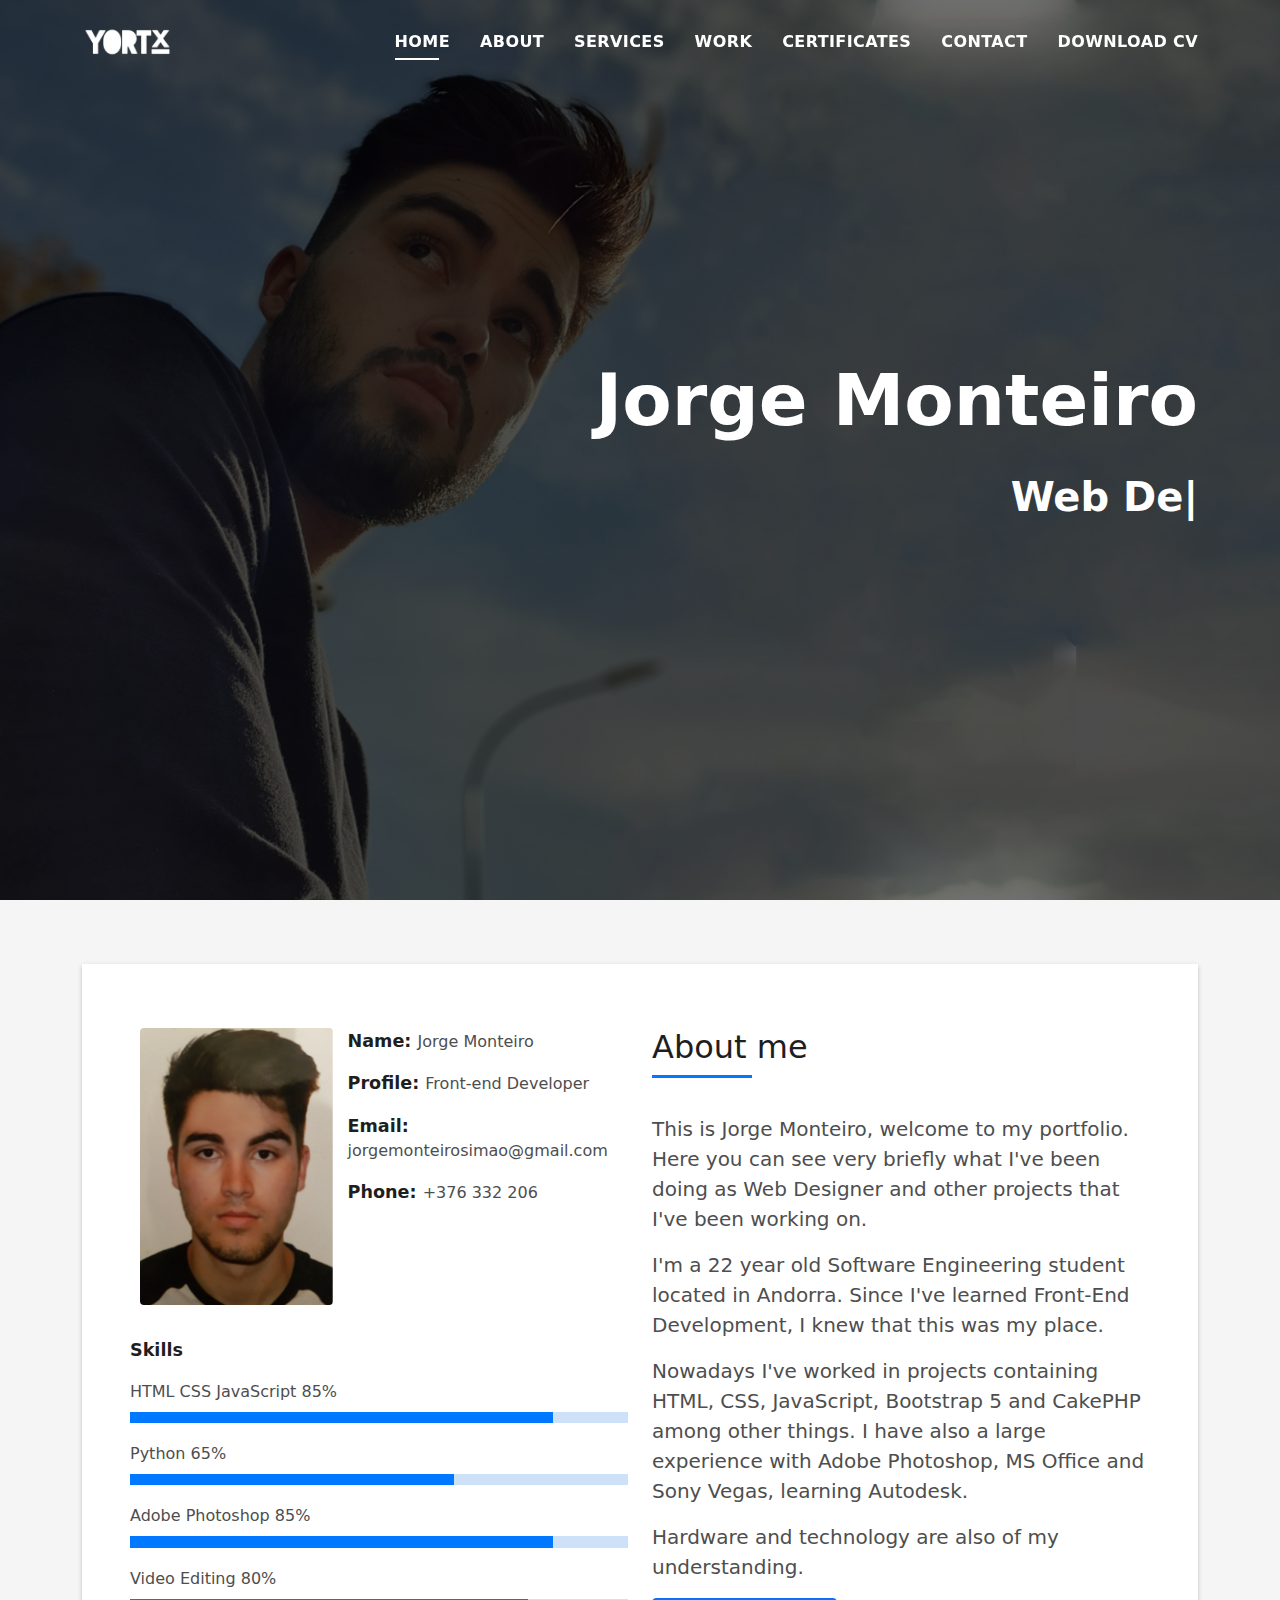
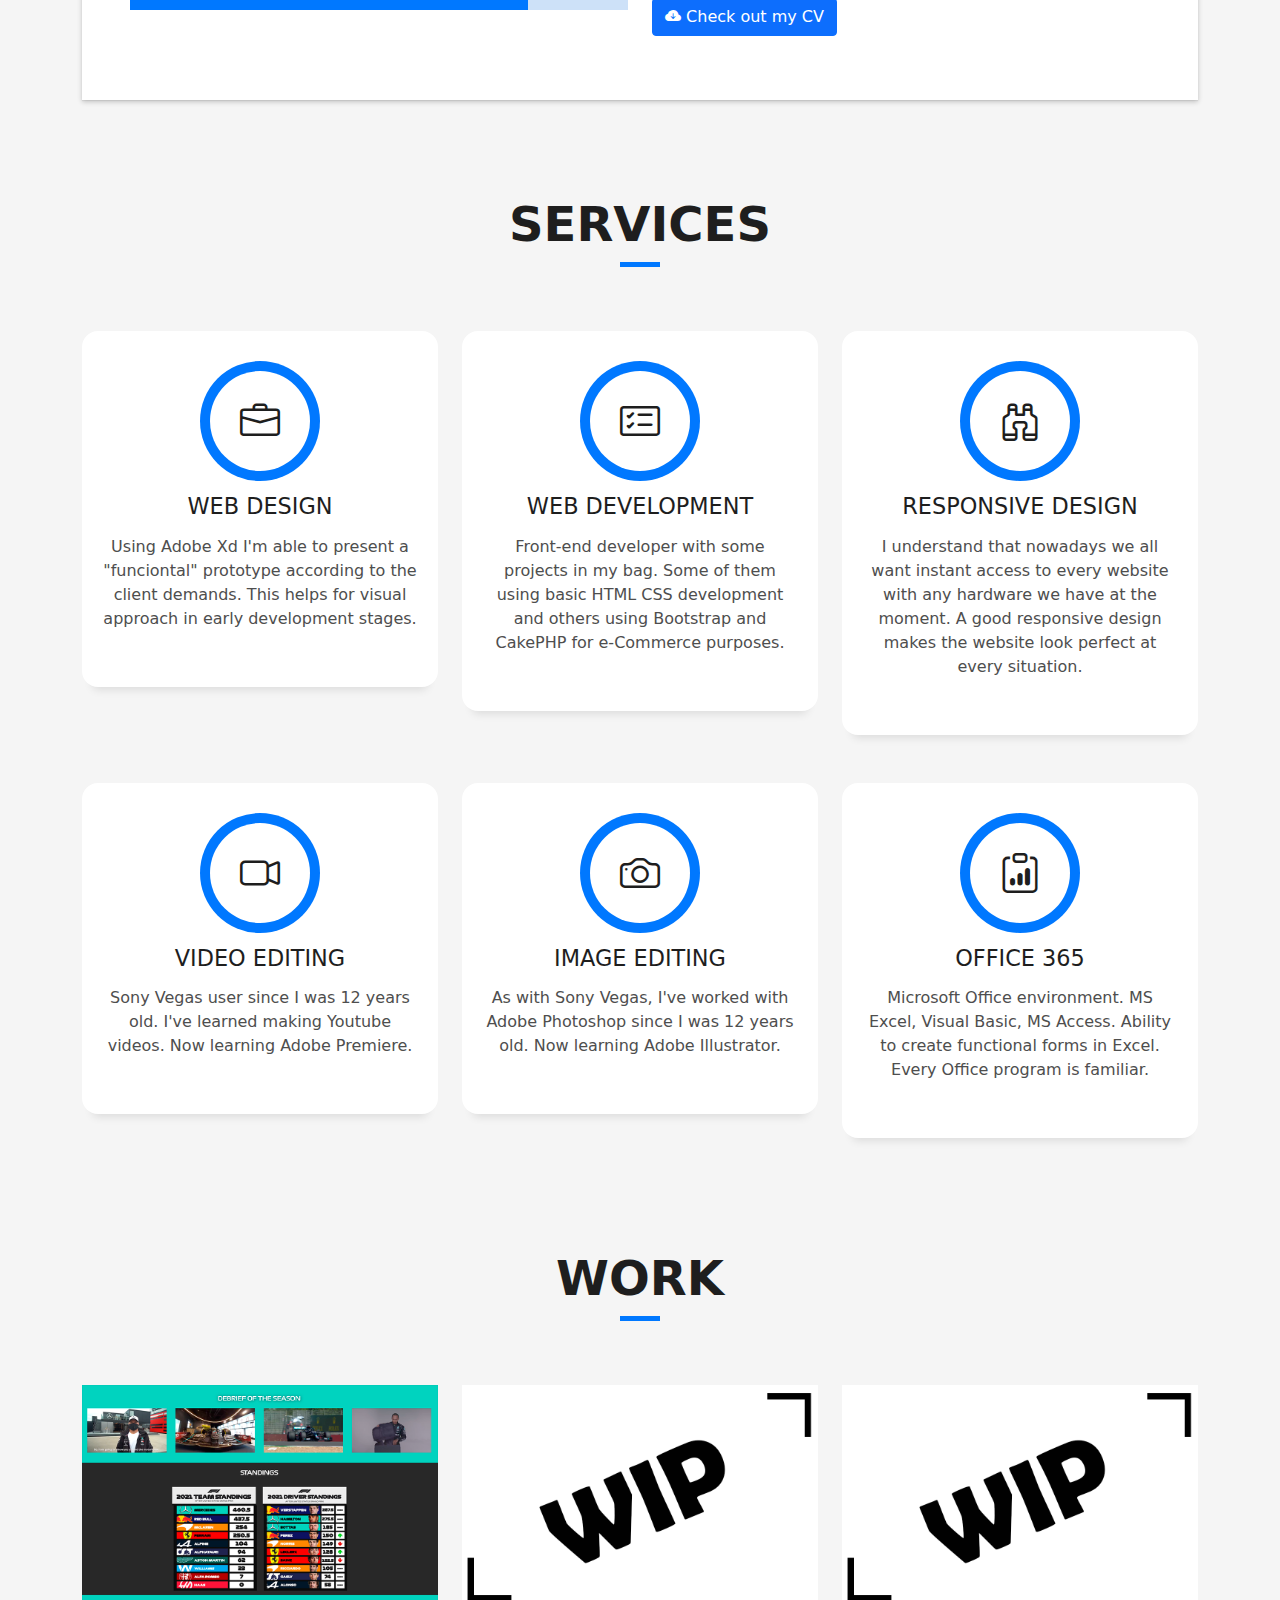
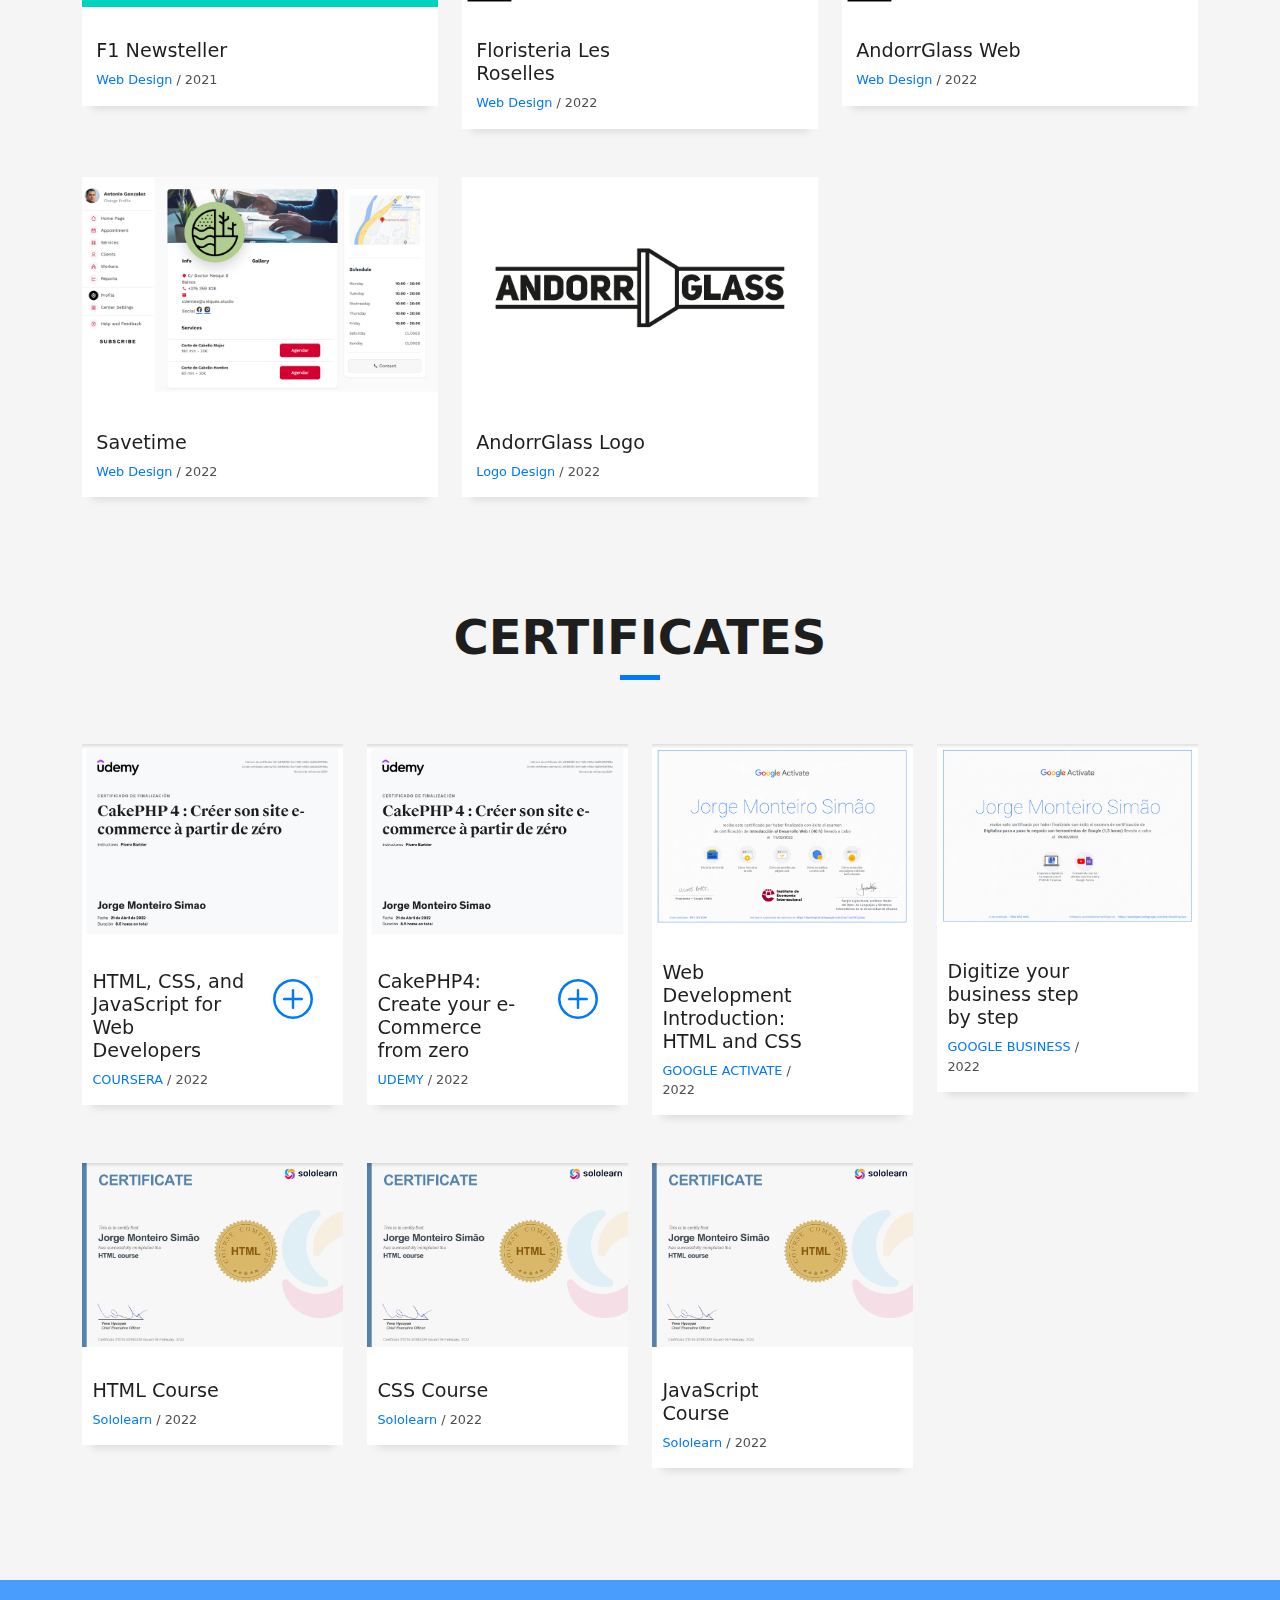
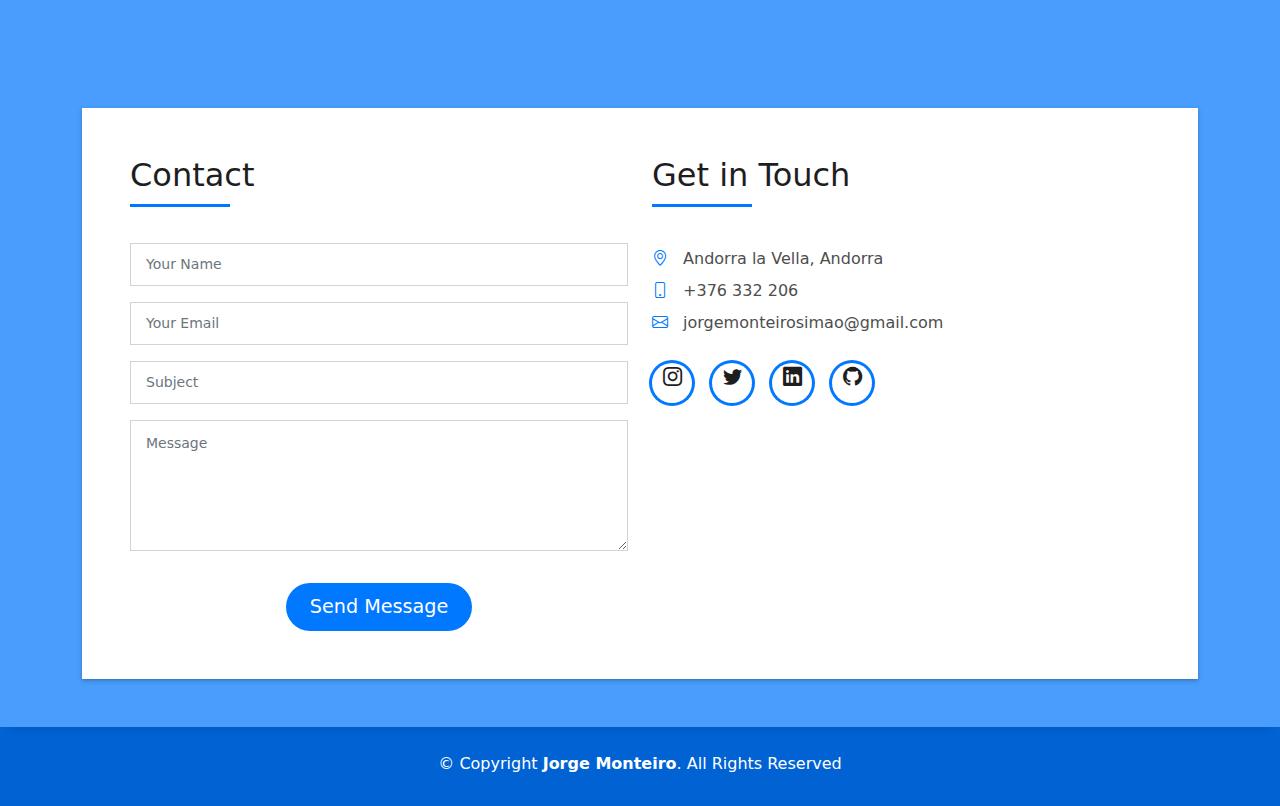
==== Portfolio/index.html @ dbe94ffd "Add files via upload" ====
<!DOCTYPE html>
<html lang="en">

<head>
  <meta charset="utf-8">
  <meta content="width=device-width, initial-scale=1.0" name="viewport">

  <title>Jorge Monteiro</title>
  <meta content="" name="description">
  <meta content="" name="keywords">

  <!-- Favicons -->
  <link href="assets/img/favicon.png" rel="icon">
  <link href="assets/img/apple-touch-icon.png" rel="apple-touch-icon">

  <!-- Vendor CSS Files -->
  <link href="assets/vendor/bootstrap/css/bootstrap.min.css" rel="stylesheet">
  <link href="assets/vendor/bootstrap-icons/bootstrap-icons.css" rel="stylesheet">
  <link href="assets/vendor/glightbox/css/glightbox.min.css" rel="stylesheet">
  <link href="assets/vendor/swiper/swiper-bundle.min.css" rel="stylesheet">

  <!-- Template Main CSS File -->
  <link href="assets/css/style.css" rel="stylesheet">

  <!-- =======================================================
  * Template Name: DevFolio - v4.7.1
  * Template URL: https://bootstrapmade.com/devfolio-bootstrap-portfolio-html-template/
  * Author: BootstrapMade.com
  * License: https://bootstrapmade.com/license/
  ======================================================== -->
</head>

<body>

  <!-- ======= Header ======= -->
  <header id="header" class="fixed-top">
    <div class="container d-flex align-items-center justify-content-between">

      <h1 class="logo"><a href="index.html"><img src="assets/img/logo-white.png" alt=""></a></h1>
      <!-- Uncomment below if you prefer to use an image logo -->
      <!-- <a href="index.html" class="logo"><img src="assets/img/logo.png" alt="" class="img-fluid"></a>-->

      <nav id="navbar" class="navbar">
        <ul>
          <li><a class="nav-link scrollto active" href="#hero">Home</a></li>
          <li><a class="nav-link scrollto" href="#about">About</a></li>
          <li><a class="nav-link scrollto" href="#services">Services</a></li>
          <li><a class="nav-link scrollto " href="#work">Work</a></li>
          <li><a class="nav-link scrollto " href="#certificates">Certificates</a></li>
          <li><a class="nav-link scrollto" href="#contact">Contact</a></li>
          <li><a class="nav-link" href="cvjms.pdf" download="CV Jorge Monteiro">Download CV</a></li>
        </ul>
        <i class="bi bi-list mobile-nav-toggle"></i>
      </nav><!-- .navbar -->

    </div>
  </header><!-- End Header -->

  <!-- ======= Hero Section ======= -->
  <div id="hero" class="hero route bg-image" style="background-image: url(assets/img/hero-bg.png)">
    <div class="overlay-itro"></div>
    <div class="hero-content display-table">
      <div class="table-cell">
        <div class="container">
          <!--<p class="display-6 color-d">Hello, world!</p>-->
          <h1 class="hero-title mb-4 text-end">Jorge Monteiro</h1>
          <p class="hero-subtitle text-end"><span class="typed" data-typed-items="Web Developer, UI/UX Designer"></span></p>
          <!-- <p class="pt-3"><a class="btn btn-primary btn js-scroll px-4" href="#about" role="button">Learn More</a></p> -->
        </div>
      </div>
    </div>
  </div><!-- End Hero Section -->

  <main id="main">

    <!-- ======= About Section ======= -->
    <section id="about" class="about-mf sect-pt4 route">
      <div class="container">
        <div class="row">
          <div class="col-sm-12">
            <div class="box-shadow-full">
              <div class="row">
                <div class="col-md-6">
                  <div class="row">
                    <div class="col-sm-6 col-md-5">
                      <div class="about-img">
                        <img src="assets/img/Foto.png" class="img-fluid rounded b-shadow-a" alt="">
                      </div>
                    </div>
                    <div class="col-sm-6 col-md-7">
                      <div class="about-info">
                        <p><span class="title-s">Name: </span> <span>Jorge Monteiro</span></p>
                        <p><span class="title-s">Profile: </span> <span>Front-end Developer</span></p>
                        <p><span class="title-s">Email: </span> <span>jorgemonteirosimao@gmail.com</span></p>
                        <p><span class="title-s">Phone: </span> <span>+376 332 206</span></p>
                      </div>
                    </div>
                  </div>
                  <div class="skill-mf">
                    <p class="title-s">Skills</p>
                    <span>HTML CSS JavaScript</span> <span class="pull-right">85%</span>
                    <div class="progress">
                      <div class="progress-bar" role="progressbar" style="width: 85%;" aria-valuenow="85" aria-valuemin="0" aria-valuemax="100"></div>
                    </div>
                    <span>Python</span> <span class="pull-right">65%</span>
                    <div class="progress">
                      <div class="progress-bar" role="progressbar" style="width: 65%" aria-valuenow="65" aria-valuemin="0" aria-valuemax="100"></div>
                    </div>
                    <span>Adobe Photoshop</span> <span class="pull-right">85%</span>
                    <div class="progress">
                      <div class="progress-bar" role="progressbar" style="width: 85%" aria-valuenow="85" aria-valuemin="0" aria-valuemax="100"></div>
                    </div>
                    <span>Video Editing</span> <span class="pull-right">80%</span>
                    <div class="progress">
                      <div class="progress-bar" role="progressbar" style="width: 80%" aria-valuenow="80" aria-valuemin="0" aria-valuemax="100"></div>
                    </div>
                  </div>
                </div>
                <div class="col-md-6">
                  <div class="about-me pt-4 pt-md-0">
                    <div class="title-box-2">
                      <h5 class="title-left">
                        About me
                      </h5>
                    </div>
                    <p class="lead">
                      This is Jorge Monteiro, welcome to my portfolio. Here you can see very briefly what I've been doing as Web Designer and other 
                      projects that I've been working on.
                    </p>
                    <p class="lead">
                      I'm a 22 year old Software Engineering student located in Andorra. Since I've learned Front-End Development, I knew that this was my place.
                    </p>
                    <p class="lead">
                      Nowadays I've worked in projects containing HTML, CSS, JavaScript, Bootstrap 5 and CakePHP among other things.
                      I have also a large experience with Adobe Photoshop, MS Office and Sony Vegas, learning Autodesk.
                    </p>
                    <p class="lead">
                      Hardware and technology are also of my understanding.
                    </p>
                    <a class="btn btn-primary" href="cvjms.pdf" download="CV Jorge Monteiro" role="button"><i class="bi bi-cloud-arrow-down-fill"></i> Check out my CV</a>
                  </div>
                </div>
              </div>
            </div>
          </div>
        </div>
      </div>
    </section><!-- End About Section -->

    <!-- ======= Services Section ======= -->
    <section id="services" class="services-mf pt-5 route">
      <div class="container">
        <div class="row">
          <div class="col-sm-12">
            <div class="title-box text-center">
              <h3 class="title-a">
                Services
              </h3>
              <div class="line-mf"></div>
            </div>
          </div>
        </div>
        <div class="row">
          <div class="col-md-4">
            <div class="service-box">
              <div class="service-ico">
                <span class="ico-circle"><i class="bi bi-briefcase"></i></span>
              </div>
              <div class="service-content">
                <h2 class="s-title">Web Design</h2>
                <p class="s-description text-center">
                  Using Adobe Xd I'm able to present a "funciontal" prototype according to the client demands. This helps for visual approach in early
                  development stages.
                </p>
              </div>
            </div>
          </div>
          <div class="col-md-4">
            <div class="service-box">
              <div class="service-ico">
                <span class="ico-circle"><i class="bi bi-card-checklist"></i></span>
              </div>
              <div class="service-content">
                <h2 class="s-title">Web Development</h2>
                <p class="s-description text-center">
                  Front-end developer with some projects in my bag. Some of them using basic HTML CSS development and others using Bootstrap and CakePHP
                  for e-Commerce purposes.
                </p>
              </div>
            </div>
          </div>
          <div class="col-md-4">
            <div class="service-box">
              <div class="service-ico">
                <span class="ico-circle"><i class="bi bi-binoculars"></i></span>
              </div>
              <div class="service-content">
                <h2 class="s-title">Responsive Design</h2>
                <p class="s-description text-center">
                  I understand that nowadays we all want instant access to every website with any hardware we have at the moment.
                  A good responsive design makes the website look perfect at every situation.
                </p>
              </div>
            </div>
          </div>
          <div class="col-md-4">
            <div class="service-box">
              <div class="service-ico">
                <span class="ico-circle"><i class="bi bi-camera-video"></i></span>
              </div>
              <div class="service-content">
                <h2 class="s-title">Video Editing</h2>
                <p class="s-description text-center">
                  Sony Vegas user since I was 12 years old. I've learned making Youtube videos. Now learning Adobe Premiere.
                </p>
              </div>
            </div>
          </div>
          <div class="col-md-4">
            <div class="service-box">
              <div class="service-ico">
                <span class="ico-circle"><i class="bi bi-camera"></i></span>
              </div>
              <div class="service-content">
                <h2 class="s-title">Image Editing</h2>
                <p class="s-description text-center">
                  As with Sony Vegas, I've worked with Adobe Photoshop since I was 12 years old. Now learning Adobe Illustrator.
                </p>
              </div>
            </div>
          </div>
          <div class="col-md-4">
            <div class="service-box">
              <div class="service-ico">
                <span class="ico-circle"><i class="bi bi-clipboard-data"></i></span>
              </div>
              <div class="service-content">
                <h2 class="s-title">Office 365</h2>
                <p class="s-description text-center">
                  Microsoft Office environment. MS Excel, Visual Basic, MS Access. Ability to create functional forms in Excel. Every Office program is familiar.
                </p>
              </div>
            </div>
          </div>
        </div>
      </div>
    </section><!-- End Services Section -->

    <!-- ======= Portfolio Section ======= -->
    <section id="work" class="portfolio-mf sect-pt4 route">
      <div class="container">
        <div class="row">
          <div class="col-sm-12">
            <div class="title-box text-center">
              <h3 class="title-a">
                Work
              </h3>
              <div class="line-mf"></div>
            </div>
          </div>
        </div>
        <div class="row">
          <div class="col-md-4">
            <div class="work-box">
              <div class="work-img">
                <img src="assets/img/f1.png" alt="" class="img-fluid">
              </div>
              <div class="work-content">
                <div class="row">
                  <div class="col-sm-8">
                    <h2 class="w-title">F1 Newsteller</h2>
                    <div class="w-more">
                      <span class="w-ctegory">Web Design</span> / <span class="w-date">2021</span>
                    </div>
                  </div>
                </div>
              </div>
            </div>
          </div>
          <div class="col-md-4">
            <div class="work-box">
              <div class="work-img">
                <img src="assets/img/wip.png" alt="" class="img-fluid">
              </div>
              <div class="work-content">
                <div class="row">
                  <div class="col-sm-8">
                    <h2 class="w-title">Floristeria Les Roselles</h2>
                    <div class="w-more">
                      <span class="w-ctegory">Web Design</span> / <span class="w-date">2022</span>
                    </div>
                  </div>
                </div>
              </div>
            </div>
          </div>
          <div class="col-md-4">
            <div class="work-box">
              <div class="work-img">
                <img src="assets/img/wip.png" alt="" class="img-fluid">
              </div>
              <div class="work-content">
                <div class="row">
                  <div class="col-sm-8">
                    <h2 class="w-title">AndorrGlass Web</h2>
                    <div class="w-more">
                      <span class="w-ctegory">Web Design</span> / <span class="w-date">2022</span>
                    </div>
                  </div>
                </div>
              </div>
            </div>
          </div>
          <div class="col-md-4">
            <div class="work-box">
              <div class="work-img">
                <img src="assets/img/savetime.png" alt="" class="img-fluid">
              </div>
              <div class="work-content">
                <div class="row">
                  <div class="col-sm-8">
                    <h2 class="w-title">Savetime</h2>
                    <div class="w-more">
                      <span class="w-ctegory">Web Design</span> / <span class="w-date">2022</span>
                    </div>
                  </div>
                </div>
              </div>
            </div>
          </div>
          <div class="col-md-4">
            <div class="work-box">
              <div class="work-img">
                <img src="assets/img/andorrglass.png" alt="" class="img-fluid">
              </div>
              <div class="work-content">
                <div class="row">
                  <div class="col-sm-8">
                    <h2 class="w-title">AndorrGlass Logo</h2>
                    <div class="w-more">
                      <span class="w-ctegory">Logo Design</span> / <span class="w-date">2022</span>
                    </div>
                  </div>
                </div>
              </div>
            </div>
          </div>

        </div>
      </div>
    </section><!-- End Portfolio Section -->

        <!-- ======= Certificates Section ======= -->
        <section id="certificates" class="portfolio-mf sect-pt4 route">
          <div class="container">
            <div class="row">
              <div class="col-sm-12">
                <div class="title-box text-center">
                  <h3 class="title-a">
                    Certificates
                  </h3>
                  <div class="line-mf"></div>
                </div>
              </div>
            </div>
            <div class="row">
              <div class="col-md-3">
                <div class="work-box">
                  <a href="assets/img/cakephp.png" data-gallery="portfolioGallery" class="portfolio-lightbox">
                    <div class="work-img">
                      <img src="assets/img/cakephp.png" alt="" class="img-fluid">
                    </div>
                  </a>
                  <div class="work-content">
                    <div class="row">
                      <div class="col-sm-8">
                        <h2 class="w-title">HTML, CSS, and JavaScript for Web Developers</h2>
                        <div class="w-more">
                          <span class="w-ctegory">COURSERA</span> / <span class="w-date">2022</span>
                        </div>
                      </div>
                      <div class="col-sm-3">
                        <div class="w-like">
                          <a href="#"> <span class="bi bi-plus-circle"></span></a>
                        </div>
                      </div>
                    </div>
                  </div>
                </div>
              </div>
              <div class="col-md-3">
                <div class="work-box">
                  <a href="assets/img/cakephp.png" data-gallery="portfolioGallery" class="portfolio-lightbox">
                    <div class="work-img">
                      <img src="assets/img/cakephp.png" alt="" class="img-fluid">
                    </div>
                  </a>
                  <div class="work-content">
                    <div class="row">
                      <div class="col-sm-8">
                        <h2 class="w-title">CakePHP4: Create your e-Commerce from zero</h2>
                        <div class="w-more">
                          <span class="w-ctegory">UDEMY</span> / <span class="w-date">2022</span>
                        </div>
                      </div>
                      <div class="col-sm-3">
                        <div class="w-like">
                          <a href="https://www.udemy.com/certificate/UC-e81b6352-1bcf-4dfe-b94d-da62e006168a/" target="_blank"> <span class="bi bi-plus-circle"></span></a>
                        </div>
                      </div>
                    </div>
                  </div>
                </div>
              </div>
              <div class="col-md-3">
                <div class="work-box">
                  <a href="assets/img/google1.png" data-gallery="portfolioGallery" class="portfolio-lightbox">
                    <div class="work-img">
                      <img src="assets/img/google1.png" alt="" class="img-fluid">
                    </div>
                  </a>
                  <div class="work-content">
                    <div class="row">
                      <div class="col-sm-8">
                        <h2 class="w-title">Web Development Introduction: HTML and CSS</h2>
                        <div class="w-more">
                          <span class="w-ctegory">GOOGLE ACTIVATE</span> / <span class="w-date">2022</span>
                        </div>
                      </div>
                    </div>
                  </div>
                </div>
              </div>
              <div class="col-md-3">
                <div class="work-box">
                  <a href="assets/img/google2.png" data-gallery="portfolioGallery" class="portfolio-lightbox">
                    <div class="work-img">
                      <img src="assets/img/google2.png" alt="" class="img-fluid">
                    </div>
                  </a>
                  <div class="work-content">
                    <div class="row">
                      <div class="col-sm-8">
                        <h2 class="w-title">Digitize your business step by step</h2>
                        <div class="w-more">
                          <span class="w-ctegory">GOOGLE BUSINESS</span> / <span class="w-date">2022</span>
                        </div>
                      </div>
                    </div>
                  </div>
                </div>
              </div>
              <div class="col-md-3">
                <div class="work-box">
                  <a href="assets/img/sololearn.png" data-gallery="portfolioGallery" class="portfolio-lightbox">
                    <div class="work-img">
                      <img src="assets/img/sololearn.png" alt="" class="img-fluid">
                    </div>
                  </a>
                  <div class="work-content">
                    <div class="row">
                      <div class="col-sm-8">
                        <h2 class="w-title">HTML Course</h2>
                        <div class="w-more">
                          <span class="w-ctegory">Sololearn</span> / <span class="w-date">2022</span>
                        </div>
                      </div>
                    </div>
                  </div>
                </div>
              </div>
              <div class="col-md-3">
                <div class="work-box">
                  <a href="assets/img/sololearn.png" data-gallery="portfolioGallery" class="portfolio-lightbox">
                    <div class="work-img">
                      <img src="assets/img/sololearn.png" alt="" class="img-fluid">
                    </div>
                  </a>
                  <div class="work-content">
                    <div class="row">
                      <div class="col-sm-8">
                        <h2 class="w-title">CSS Course</h2>
                        <div class="w-more">
                          <span class="w-ctegory">Sololearn</span> / <span class="w-date">2022</span>
                        </div>
                      </div>
                    </div>
                  </div>
                </div>
              </div>
              <div class="col-md-3">
                <div class="work-box">
                  <a href="assets/img/sololearn.png" data-gallery="portfolioGallery" class="portfolio-lightbox">
                    <div class="work-img">
                      <img src="assets/img/sololearn.png" alt="" class="img-fluid">
                    </div>
                  </a>
                  <div class="work-content">
                    <div class="row">
                      <div class="col-sm-8">
                        <h2 class="w-title">JavaScript Course</h2>
                        <div class="w-more">
                          <span class="w-ctegory">Sololearn</span> / <span class="w-date">2022</span>
                        </div>
                      </div>
                    </div>
                  </div>
                </div>
              </div>
    
            </div>
          </div>
        </section><!-- End Certificates Section -->
    
    <!-- ======= Contact Section ======= -->
    <section id="contact" class="paralax-mf footer-paralax bg-image sect-mt4 route" style="background-image: url(assets/img/overlay-bg.jpg)">
      <div class="overlay-mf"></div>
      <div class="container">
        <div class="row">
          <div class="col-sm-12">
            <div class="contact-mf">
              <div id="contact" class="box-shadow-full">
                <div class="row">
                  <div class="col-md-6">
                    <div class="title-box-2">
                      <h5 class="title-left">
                        Contact
                      </h5>
                    </div>
                    <div>
                      <form action="forms/contact.php" method="post" role="form" class="php-email-form">
                        <div class="row">
                          <div class="col-md-12 mb-3">
                            <div class="form-group">
                              <input type="text" name="name" class="form-control" id="name" placeholder="Your Name" required>
                            </div>
                          </div>
                          <div class="col-md-12 mb-3">
                            <div class="form-group">
                              <input type="email" class="form-control" name="email" id="email" placeholder="Your Email" required>
                            </div>
                          </div>
                          <div class="col-md-12 mb-3">
                            <div class="form-group">
                              <input type="text" class="form-control" name="subject" id="subject" placeholder="Subject" required>
                            </div>
                          </div>
                          <div class="col-md-12">
                            <div class="form-group">
                              <textarea class="form-control" name="message" rows="5" placeholder="Message" required></textarea>
                            </div>
                          </div>
                          <div class="col-md-12 text-center my-3">
                            <div class="loading">Loading</div>
                            <div class="error-message"></div>
                            <div class="sent-message">Your message has been sent. Thank you!</div>
                          </div>
                          <div class="col-md-12 text-center">
                            <button type="submit" class="button button-a button-big button-rouded">Send Message</button>
                          </div>
                        </div>
                      </form>
                    </div>
                  </div>
                  <div class="col-md-6">
                    <div class="title-box-2 pt-4 pt-md-0">
                      <h5 class="title-left">
                        Get in Touch
                      </h5>
                    </div>
                    <div class="more-info">
                      <ul class="list-ico">
                        <li><span class="bi bi-geo-alt"></span> Andorra la Vella, Andorra</li>
                        <li><span class="bi bi-phone"></span> +376 332 206</li>
                        <li><span class="bi bi-envelope"></span> jorgemonteirosimao@gmail.com</li>
                      </ul>
                    </div>
                    <div class="socials">
                      <ul>
                        <li><a href="https://www.instagram.com/jorgemonteiro_/" target="_blank"><span class="ico-circle"><i class="bi bi-instagram"></i></span></a></li>
                        <li><a href="https://twitter.com/JorgeMonteiro_" target="_blank"><span class="ico-circle"><i class="bi bi-twitter"></i></span></a></li>
                        <li><a href="https://www.linkedin.com/in/jmonteiros/" target="_blank"><span class="ico-circle"><i class="bi bi-linkedin"></i></span></a></li>
                        <li><a href="https://github.com/YortxMonteiro" target="_blank"><span class="ico-circle"><i class="bi bi-github"></i></span></a></li>
                      </ul>
                    </div>
                  </div>
                </div>
              </div>
            </div>
          </div>
        </div>
      </div>
    </section><!-- End Contact Section -->

  </main><!-- End #main -->

  <!-- ======= Footer ======= -->
  <footer>
    <div class="container">
      <div class="row">
        <div class="col-sm-12">
          <div class="copyright-box">
            <p class="copyright">&copy; Copyright <strong>Jorge Monteiro</strong>. All Rights Reserved</p>
            <div class="credits">
              <!--
              All the links in the footer should remain intact.
              You can delete the links only if you purchased the pro version.
              Licensing information: https://bootstrapmade.com/license/
              Purchase the pro version with working PHP/AJAX contact form: https://bootstrapmade.com/buy/?theme=DevFolio
            -->
            </div>
          </div>
        </div>
      </div>
    </div>
  </footer><!-- End  Footer -->

  <div id="preloader"></div>
  <a href="#" class="back-to-top d-flex align-items-center justify-content-center"><i class="bi bi-arrow-up-short"></i></a>

  <!-- Vendor JS Files -->
  <script src="assets/vendor/purecounter/purecounter.js"></script>
  <script src="assets/vendor/bootstrap/js/bootstrap.bundle.min.js"></script>
  <script src="assets/vendor/glightbox/js/glightbox.min.js"></script>
  <script src="assets/vendor/swiper/swiper-bundle.min.js"></script>
  <script src="assets/vendor/typed.js/typed.min.js"></script>
  <script src="assets/vendor/php-email-form/validate.js"></script>

  <!-- Template Main JS File -->
  <script src="assets/js/main.js"></script>

</body>

</html>
---- Portfolio/assets/css/style.css ----
/**
* Template Name: DevFolio - v4.7.1
* Template URL: https://bootstrapmade.com/devfolio-bootstrap-portfolio-html-template/
* Author: BootstrapMade.com
* License: https://bootstrapmade.com/license/
*/

/*--------------------------------------------------------------
# General
--------------------------------------------------------------*/
body {
  background-color: #f5f5f5;
  color: #4e4e4e;
}

h1,
h2,
h3,
h4,
h5,
h6 {
  color: #1e1e1e;
}

a {
  color: #1e1e1e;
  text-decoration: none;
  transition: all 0.5s ease-in-out;
}
a:hover {
  color: #0078ff;
  text-decoration: none;
  transition: all 0.5s ease-in-out;
}

.p-r {
  position: relative;
}

.color-a {
  text-decoration: none;
  color: #0078ff;
}

.color-d {
  color: #f5f5f5;
}

.color-text-a {
  text-decoration: none;
  color: #4e4e4e;
}

.box-shadow, .card-blog, .work-box, .service-box, .paralax-mf {
  box-shadow: 0 13px 8px -10px rgba(0, 0, 0, 0.1);
}

.box-shadow-a, .button:hover {
  text-decoration: none;
  box-shadow: 0 0 0 4px #cde1f8;
}

.display-5 {
  font-size: 2.5rem;
  font-weight: 300;
  line-height: 1.1;
}

.display-6 {
  font-size: 2rem;
  font-weight: 300;
  line-height: 1.1;
}

.avatar {
  width: 32px;
  height: 32px;
  margin-right: 4px;
  overflow: hidden;
}

.bg-image {
  background-repeat: no-repeat;
  background-attachment: fixed;
  background-size: cover;
  background-position: center center;
}
@media (max-width: 1024px) {
  .bg-image {
    background-attachment: scroll;
  }
}

.overlay-mf {
  background-color: #0078ff;
}

.overlay-mf {
  position: absolute;
  top: 0;
  left: 0px;
  padding: 0;
  height: 100%;
  width: 100%;
  opacity: 0.7;
}

.paralax-mf {
  position: relative;
  padding: 8rem 0;
}

.display-table {
  width: 100%;
  height: 100%;
  display: table;
}

.table-cell {
  display: table-cell;
  vertical-align: middle;
}

/*--/ Sections /--*/
.sect-4 {
  padding: 4rem 0;
}

.sect-pt4 {
  padding-top: 4rem;
}

.sect-mt4 {
  margin-top: 4rem;
}

/*--/ Title s /--*/
.title-s {
  font-weight: 600;
  color: #1e1e1e;
  font-size: 1.1rem;
}

/*--/ Title A /--*/
.title-box {
  margin-bottom: 4rem;
}

.title-a {
  text-decoration: none;
  font-size: 3rem;
  font-weight: bold;
  text-transform: uppercase;
}

.subtitle-a {
  text-decoration: none;
  color: #4e4e4e;
}

.line-mf {
  width: 40px;
  height: 5px;
  background-color: #0078ff;
  margin: 0 auto;
}

/*--/ Title Left /--*/
.title-box-2 {
  margin-bottom: 3rem;
}

.title-left {
  font-size: 2rem;
  position: relative;
}
.title-left:before {
  content: "";
  position: absolute;
  height: 3px;
  background-color: #0078ff;
  width: 100px;
  bottom: -12px;
}

/*------/ Box /------*/
.box-pl2 {
  padding-left: 2rem;
}

.box-shadow-full {
  padding: 3rem 1.25rem;
  position: relative;
  background-color: #fff;
  margin-bottom: 3rem;
  z-index: 2;
  box-shadow: 0 1px 1px 0 rgba(0, 0, 0, 0.06), 0 2px 5px 0 rgba(0, 0, 0, 0.2);
}
@media (min-width: 768px) {
  .box-shadow-full {
    padding: 3rem;
  }
}

/*------/ Socials /------*/
.socials {
  padding: 1.5rem 0;
}
.socials ul li {
  display: inline-block;
}
.socials .ico-circle {
  height: 40px;
  width: 40px;
  font-size: 1.2rem;
  border-radius: 50%;
  line-height: 1.6;
  margin: 0 15px 0 0;
  box-shadow: 0 0 0 3px #0078ff;
  transition: all 500ms ease;
}
.socials .ico-circle:hover {
  background-color: #0078ff;
  color: #fff;
  box-shadow: 0 0 0 3px #cde1f8;
  transition: all 500ms ease;
}

/*------/ Ul resect /------*/
.ul-resect, .widget-tags ul, .widget-sidebar .list-sidebar, .box-comments .list-comments, .blog-wrapper .post-meta ul, .list-ico, .socials ul {
  list-style: none;
  padding-left: 0;
  margin-bottom: 0;
}

.list-ico {
  line-height: 2;
}
.list-ico span {
  color: #0078ff;
  margin-right: 10px;
}

/*------/ Ico Circle /------*/
.ico-circle {
  height: 100px;
  width: 100px;
  font-size: 2rem;
  border-radius: 50%;
  line-height: 1.55;
  margin: 0 auto;
  text-align: center;
  box-shadow: 0 0 0 10px #0078ff;
  display: block;
}

/*------/ Owl Carousel /------*/
.owl-theme .owl-dots {
  text-align: center;
  margin-top: 18px;
}
.owl-theme .owl-dots .owl-dot {
  display: inline-block;
}
.owl-theme .owl-dots .owl-dot span {
  width: 18px;
  height: 7px;
  margin: 5px 5px;
  background: #cde1f8;
  border: 0px solid #cde1f8;
  display: block;
  transition: all 0.6s ease-in-out;
  cursor: pointer;
}
.owl-theme .owl-dots .owl-dot:hover span {
  background-color: #cde1f8;
}
.owl-theme .owl-dots .owl-dot.active span {
  background-color: #1B1B1B;
  width: 25px;
}

/*--/ Scrolltop s /--*/
.scrolltop-mf {
  position: relative;
  display: none;
}
.scrolltop-mf span {
  z-index: 999;
  position: fixed;
  width: 42px;
  height: 42px;
  background-color: #0078ff;
  opacity: 0.7;
  font-size: 1.6rem;
  line-height: 1.5;
  text-align: center;
  color: #fff;
  top: auto;
  left: auto;
  right: 30px;
  bottom: 50px;
  cursor: pointer;
  border-radius: 50%;
}

/*--------------------------------------------------------------
# Back to top button
--------------------------------------------------------------*/
.back-to-top {
  position: fixed;
  visibility: hidden;
  opacity: 0;
  right: 15px;
  bottom: 15px;
  z-index: 996;
  background: #0078ff;
  width: 40px;
  height: 40px;
  border-radius: 50px;
  transition: all 0.4s;
}
.back-to-top i {
  font-size: 28px;
  color: #fff;
  line-height: 0;
}
.back-to-top:hover {
  background: #298eff;
  color: #fff;
}
.back-to-top.active {
  visibility: visible;
  opacity: 1;
}

/*------/ Prelaoder /------*/
#preloader {
  position: fixed;
  top: 0;
  left: 0;
  right: 0;
  bottom: 0;
  z-index: 9999;
  overflow: hidden;
  background: #fff;
}

#preloader:before {
  content: "";
  position: fixed;
  top: calc(50% - 30px);
  left: calc(50% - 30px);
  border: 6px solid #f2f2f2;
  border-top: 6px solid #0078ff;
  border-radius: 50%;
  width: 60px;
  height: 60px;
  -webkit-animation: animate-preloader 1s linear infinite;
  animation: animate-preloader 1s linear infinite;
}

@-webkit-keyframes animate-preloader {
  0% {
    transform: rotate(0deg);
  }
  100% {
    transform: rotate(360deg);
  }
}

@keyframes animate-preloader {
  0% {
    transform: rotate(0deg);
  }
  100% {
    transform: rotate(360deg);
  }
}
/*------/ Button /------*/
.button {
  display: inline-block;
  padding: 0.3rem 0.6rem;
  text-align: center;
  vertical-align: middle;
  -webkit-user-select: none;
  -moz-user-select: none;
  user-select: none;
  font-size: 1rem;
  border-radius: 0.3rem;
  border: 1px solid transparent;
  transition: all 500ms ease;
  cursor: pointer;
}
.button:focus {
  outline: 0;
}
.button:hover {
  background-color: #0062d3;
  color: #fff;
  transition: all 500ms ease;
}

.button-a {
  text-decoration: none;
  background-color: #0078ff;
  color: #fff;
  border-color: #cde1f8;
}

.button-big {
  padding: 0.9rem 2.3rem;
  font-size: 1.2rem;
}

.button-rouded {
  border-radius: 5rem;
}

.btn-lg {
  padding: 0.5rem 1rem;
  font-size: 1.25rem;
  line-height: 1.5;
  border-radius: 0.3rem;
}

/*--------------------------------------------------------------
# Header
--------------------------------------------------------------*/
#header {
  transition: all 0.5s;
  z-index: 997;
  padding: 20px 0;
}
#header .logo {
  font-size: 28px;
  margin: 0;
  padding: 0;
  font-weight: 600;
  letter-spacing: 1px;
}
#header .logo a {
  color: #fff;
}
#header .logo img {
  max-height: 40px;
}
#header.header-scrolled {
  background: rgba(0, 0, 0, 0.9);
  padding: 12px 0;
}

/*--------------------------------------------------------------
# Navigation Menu
--------------------------------------------------------------*/
/**
* Desktop Navigation 
*/
.navbar {
  padding: 0;
}
.navbar ul {
  margin: 0;
  padding: 0;
  display: flex;
  list-style: none;
  align-items: center;
}
.navbar li {
  position: relative;
}
.navbar > ul > li {
  white-space: nowrap;
  padding: 10px 0 10px 30px;
}
.navbar a, .navbar a:focus {
  display: flex;
  align-items: center;
  justify-content: space-between;
  color: #fff;
  font-size: 16px;
  font-weight: 600;
  padding: 0;
  white-space: nowrap;
  transition: 0.3s;
  letter-spacing: 0.4px;
  position: relative;
  text-transform: uppercase;
}
.navbar a i, .navbar a:focus i {
  font-size: 12px;
  line-height: 0;
  margin-left: 5px;
}
.navbar > ul > li > a:before {
  content: "";
  position: absolute;
  width: 100%;
  height: 2px;
  bottom: -6px;
  left: 0;
  width: 0;
  background-color: #fff;
  visibility: hidden;
  transition: all 0.3s ease-in-out 0s;
}
.navbar a:hover:before, .navbar li:hover > a:before, .navbar .active:before {
  visibility: visible;
  width: 80%;
}
.navbar a:hover, .navbar .active, .navbar .active:focus, .navbar li:hover > a {
  color: #fff;
}
.navbar .dropdown ul {
  display: block;
  position: absolute;
  left: 30px;
  top: calc(100% + 30px);
  margin: 0;
  padding: 10px 0;
  z-index: 99;
  opacity: 0;
  visibility: hidden;
  background: #fff;
  box-shadow: 0px 0px 30px rgba(127, 137, 161, 0.25);
  transition: 0.3s;
}
.navbar .dropdown ul li {
  min-width: 200px;
}
.navbar .dropdown ul a {
  padding: 10px 20px;
  font-size: 14px;
  text-transform: none;
  color: #4e4e4e;
}
.navbar .dropdown ul a i {
  font-size: 12px;
}
.navbar .dropdown ul a:hover, .navbar .dropdown ul .active:hover, .navbar .dropdown ul li:hover > a {
  color: #0078ff;
}
.navbar .dropdown:hover > ul {
  opacity: 1;
  top: 100%;
  visibility: visible;
}
.navbar .dropdown .dropdown ul {
  top: 0;
  left: calc(100% - 30px);
  visibility: hidden;
}
.navbar .dropdown .dropdown:hover > ul {
  opacity: 1;
  top: 0;
  left: 100%;
  visibility: visible;
}
@media (max-width: 1366px) {
  .navbar .dropdown .dropdown ul {
    left: -90%;
  }
  .navbar .dropdown .dropdown:hover > ul {
    left: -100%;
  }
}

/**
* Mobile Navigation 
*/
.mobile-nav-toggle {
  color: #fff;
  font-size: 28px;
  cursor: pointer;
  display: none;
  line-height: 0;
  transition: 0.5s;
}

@media (max-width: 991px) {
  .mobile-nav-toggle {
    display: block;
  }

  .navbar ul {
    display: none;
  }
}
.navbar-mobile {
  position: fixed;
  overflow: hidden;
  top: 0;
  right: 0;
  left: 0;
  bottom: 0;
  background: rgba(78, 78, 78, 0.9);
  transition: 0.3s;
  z-index: 999;
}
.navbar-mobile .mobile-nav-toggle {
  position: absolute;
  top: 15px;
  right: 15px;
}
.navbar-mobile ul {
  display: block;
  position: absolute;
  top: 55px;
  right: 15px;
  bottom: 15px;
  left: 15px;
  padding: 10px 0;
  background-color: #fff;
  overflow-y: auto;
  transition: 0.3s;
}
.navbar-mobile > ul > li {
  padding: 0;
}
.navbar-mobile a:hover:before, .navbar-mobile li:hover > a:before, .navbar-mobile .active:before {
  visibility: hidden;
}
.navbar-mobile a, .navbar-mobile a:focus {
  padding: 10px 20px;
  font-size: 15px;
  color: #4e4e4e;
}
.navbar-mobile a:hover, .navbar-mobile .active, .navbar-mobile li:hover > a {
  color: #0078ff;
}
.navbar-mobile .getstarted, .navbar-mobile .getstarted:focus {
  margin: 15px;
}
.navbar-mobile .dropdown ul {
  position: static;
  display: none;
  margin: 10px 20px;
  padding: 10px 0;
  z-index: 99;
  opacity: 1;
  visibility: visible;
  background: #fff;
  box-shadow: 0px 0px 30px rgba(127, 137, 161, 0.25);
}
.navbar-mobile .dropdown ul li {
  min-width: 200px;
}
.navbar-mobile .dropdown ul a {
  padding: 10px 20px;
}
.navbar-mobile .dropdown ul a i {
  font-size: 12px;
}
.navbar-mobile .dropdown ul a:hover, .navbar-mobile .dropdown ul .active:hover, .navbar-mobile .dropdown ul li:hover > a {
  color: #0078ff;
}
.navbar-mobile .dropdown > .dropdown-active {
  display: block;
}

/*--------------------------------------------------------------
# Hero Section
--------------------------------------------------------------*/
.hero {
  height: 100vh;
  position: relative;
  color: #fff;
}
.hero .hero-content {
  text-align: center;
  position: absolute;
}
.hero .overlay-itro {
  background-color: rgba(0, 0, 0, 0.6);
  position: absolute;
  top: 0;
  left: 0px;
  padding: 0;
  height: 100%;
  width: 100%;
  opacity: 0.9;
}
.hero .hero-title {
  color: #fff;
  font-weight: 600;
  font-size: 3rem;
}
@media (min-width: 768px) {
  .hero .hero-title {
    font-size: 4.5rem;
  }
}
.hero .hero-subtitle {
  font-size: 1.5rem;
  font-weight: 600;
}
@media (min-width: 768px) {
  .hero .hero-subtitle {
    font-size: 2.5rem;
  }
}
.hero .text-slider-items {
  display: none;
}

.hero-single {
  height: 350px;
}
.hero-single .hero-content {
  margin-top: 30px;
}
.hero-single .hero-title {
  text-transform: uppercase;
  font-size: 3rem;
}
@media (min-width: 768px) {
  .hero-single .hero-title {
    font-size: 3.5rem;
  }
}
.hero-single .breadcrumb {
  background-color: transparent;
  color: #0078ff;
}
.hero-single .breadcrumb .breadcrumb-item:before {
  color: #cde1f8;
}
.hero-single .breadcrumb .breadcrumb-item.active {
  color: #cde1f8;
}
.hero-single .breadcrumb a {
  color: #fff;
}

/*--------------------------------------------------------------
# About
--------------------------------------------------------------*/
.about-mf .box-shadow-full {
  padding-top: 4rem;
  padding-bottom: 4rem;
}
.about-mf .about-img {
  margin-bottom: 2rem;
}
.about-mf .about-img img {
  margin-left: 10px;
}
@media (min-width: 767px) {
  .about-mf .box-pl2 {
    margin-top: 3rem;
    padding-left: 0rem;
  }
}

.skill-mf span {
  color: #4e4e4e;
}
.skill-mf .progress {
  background-color: #cde1f8;
  margin: 0.5rem 0 1.2rem 0;
  border-radius: 0;
  height: 0.7rem;
}
.skill-mf .progress .progress-bar {
  height: 0.7rem;
  background-color: #0078ff;
}

/*--------------------------------------------------------------
# Services
--------------------------------------------------------------*/
.service-box {
  background-color: #fff;
  padding: 2.5rem 1.3rem;
  border-radius: 1rem;
  margin-bottom: 3rem;
  text-align: center;
}
.service-box:hover .ico-circle {
  transition: all 500ms ease;
  color: #fff;
  background-color: #0078ff;
  box-shadow: 0 0 0 10px #cde1f8;
}
.service-box .service-ico {
  margin-bottom: 1rem;
  color: #1e1e1e;
}
.service-box .ico-circle {
  transition: all 500ms ease;
  display: inline-flex;
  align-items: center;
  justify-content: center;
}
.service-box .ico-circle i {
  line-height: 0;
  font-size: 40px;
}
.service-box .s-title {
  font-size: 1.4rem;
  text-transform: uppercase;
  text-align: center;
  padding: 0.4rem 0;
}
.service-box .s-description {
  color: #4e4e4e;
}

/*--------------------------------------------------------------
# Counter
--------------------------------------------------------------*/
.counter-box {
  color: #fff;
  text-align: center;
}
@media (min-width: 577px) {
  .counter-box {
    margin-bottom: 1.8rem;
  }
}

.counter-ico {
  margin-bottom: 1rem;
}
.counter-ico .ico-circle {
  height: 60px;
  width: 60px;
  line-height: 1.5;
  box-shadow: 0 0 0 10px #cde1f8;
}

.counter-num .counter {
  font-size: 2rem;
  margin-bottom: 0;
}

/*--------------------------------------------------------------
# Portfolio
--------------------------------------------------------------*/
.work-box {
  margin-bottom: 3rem;
  -webkit-backface-visibility: hidden;
  backface-visibility: hidden;
  background-color: #fff;
}
.work-box:hover img {
  transform: scale(1.3);
}

.work-img {
  display: block;
  overflow: hidden;
}
.work-img img {
  transition: all 1s;
}

.work-content {
  padding: 2rem 3% 1rem 4%;
}
.work-content .w-more {
  color: #4e4e4e;
  font-size: 0.8rem;
}
.work-content .w-more .w-ctegory {
  color: #0078ff;
}
.work-content .w-like {
  font-size: 2.5rem;
  color: #0078ff;
  float: right;
}
.work-content .w-like a {
  color: #0078ff;
}
.work-content .w-like .num-like {
  font-size: 0.7rem;
}

.w-title {
  font-size: 1.2rem;
}

/*--------------------------------------------------------------
# Portfolio Details
--------------------------------------------------------------*/
.portfolio-details {
  padding-top: 40px;
}
.portfolio-details .portfolio-details-slider img {
  width: 100%;
}
.portfolio-details .portfolio-details-slider .swiper-pagination {
  margin-top: 20px;
  position: relative;
}
.portfolio-details .portfolio-details-slider .swiper-pagination .swiper-pagination-bullet {
  width: 12px;
  height: 12px;
  background-color: #fff;
  opacity: 1;
  border: 1px solid #0078ff;
}
.portfolio-details .portfolio-details-slider .swiper-pagination .swiper-pagination-bullet-active {
  background-color: #0078ff;
}
.portfolio-details .portfolio-info {
  padding: 30px;
  box-shadow: 0px 0 30px rgba(78, 78, 78, 0.08);
}
.portfolio-details .portfolio-info h3 {
  font-size: 22px;
  font-weight: 700;
  margin-bottom: 20px;
  padding-bottom: 20px;
  border-bottom: 1px solid #eee;
}
.portfolio-details .portfolio-info ul {
  list-style: none;
  padding: 0;
  font-size: 15px;
}
.portfolio-details .portfolio-info ul li + li {
  margin-top: 10px;
}
.portfolio-details .portfolio-description {
  padding-top: 30px;
}
.portfolio-details .portfolio-description h2 {
  font-size: 26px;
  font-weight: 700;
  margin-bottom: 20px;
}
.portfolio-details .portfolio-description p {
  padding: 0;
}

/*--------------------------------------------------------------
# Testimonials
--------------------------------------------------------------*/
.testimonial-box {
  color: #fff;
  text-align: center;
}
.testimonial-box .author-test {
  margin-top: 1rem;
}
.testimonial-box .author-test img {
  margin: 0 auto;
}
.testimonial-box .author {
  color: #fff;
  text-transform: uppercase;
  font-weight: 600;
  margin: 1rem 0;
  display: block;
  font-size: 1.4rem;
}
.testimonial-box .comit {
  font-size: 2rem;
  color: #0078ff;
  background-color: #fff;
  width: 52px;
  height: 52px;
  display: block;
  margin: 0 auto;
  border-radius: 50%;
  line-height: 1.6;
}
@media (min-width: 768px) {
  .testimonial-box .description {
    padding: 0 5rem;
  }
}
@media (min-width: 992px) {
  .testimonial-box .description {
    padding: 0 8rem;
  }
}
@media (min-width: 1200px) {
  .testimonial-box .description {
    padding: 0 13rem;
  }
}

.swiper-pagination {
  margin-top: 20px;
  position: relative;
}
.swiper-pagination .swiper-pagination-bullet {
  width: 12px;
  height: 12px;
  background-color: rgba(255, 255, 255, 0.4);
  opacity: 1;
}
.swiper-pagination .swiper-pagination-bullet-active {
  background-color: #fff;
}

/*--------------------------------------------------------------
# Contact
--------------------------------------------------------------*/
.footer-paralax {
  padding: 4rem 0 0 0;
}

.contact-mf {
  margin-top: 4rem;
}
@media (min-width: 767px) {
  .contact-mf .box-pl2 {
    margin-top: 3rem;
    padding-left: 0rem;
  }
}

.php-email-form .error-message {
  display: none;
  color: #fff;
  background: #ed3c0d;
  text-align: center;
  padding: 15px;
  font-weight: 600;
}
.php-email-form .sent-message {
  display: none;
  color: #fff;
  background: #18d26e;
  text-align: center;
  padding: 15px;
  font-weight: 600;
}
.php-email-form .loading {
  display: none;
  background: #fff;
  text-align: center;
  padding: 15px;
}
.php-email-form .loading:before {
  content: "";
  display: inline-block;
  border-radius: 50%;
  width: 24px;
  height: 24px;
  margin: 0 10px -6px 0;
  border: 3px solid #18d26e;
  border-top-color: #eee;
  -webkit-animation: animate-loading 1s linear infinite;
  animation: animate-loading 1s linear infinite;
}
.php-email-form input, .php-email-form textarea {
  border-radius: 0;
  box-shadow: none;
  font-size: 14px;
}
.php-email-form input:focus, .php-email-form textarea:focus {
  border-color: #0078ff;
}
.php-email-form input {
  padding: 10px 15px;
}
.php-email-form textarea {
  padding: 12px 15px;
  margin-bottom: 0;
}
.php-email-form button[type=submit] {
  background: #0078ff;
  border: 0;
  padding: 10px 24px;
  color: #fff;
  transition: 0.4s;
}
.php-email-form button[type=submit]:hover {
  background: #3393ff;
}

@-webkit-keyframes animate-loading {
  0% {
    transform: rotate(0deg);
  }
  100% {
    transform: rotate(360deg);
  }
}

@keyframes animate-loading {
  0% {
    transform: rotate(0deg);
  }
  100% {
    transform: rotate(360deg);
  }
}
/*--------------------------------------------------------------
# Blog
--------------------------------------------------------------*/
@media (min-width: 767px) {
  .card-blog {
    margin-bottom: 3rem;
  }
}
.card-blog .card-body {
  position: relative;
}
.card-blog .card-category-box {
  position: absolute;
  text-align: center;
  top: -16px;
  left: 15px;
  right: 15px;
  line-height: 25px;
  overflow: hidden;
}
.card-blog .card-category {
  display: inline-block;
  color: #fff;
  padding: 0 15px 5px;
  overflow: hidden;
  background-color: #0078ff;
  border-radius: 4px;
}
.card-blog .card-category .category {
  color: #fff;
  display: inline-block;
  text-transform: uppercase;
  font-size: 0.7rem;
  letter-spacing: 0.1px;
  margin-bottom: 0;
}
.card-blog .card-title {
  font-size: 1.3rem;
  margin-top: 0.6rem;
}
.card-blog .card-description {
  color: #4e4e4e;
}
.card-blog .post-author {
  display: inline-block;
}
.card-blog .post-date {
  color: #4e4e4e;
  display: inline-block;
  float: right;
}

/*--------------------------------------------------------------
# Blog Single
--------------------------------------------------------------*/
.post-box,
.form-comments,
.box-comments,
.widget-sidebar {
  padding: 2rem;
  background-color: #fff;
  margin-bottom: 3rem;
}
@media (min-width: 768px) {
  .post-box,
.form-comments,
.box-comments,
.widget-sidebar {
    padding: 3rem;
  }
}

.blog-wrapper .article-title {
  font-size: 1.5rem;
}
@media (min-width: 768px) {
  .blog-wrapper .article-title {
    font-size: 1.9rem;
  }
}
.blog-wrapper .post-meta {
  margin: 1rem 0;
}
.blog-wrapper .post-meta ul {
  border-left: 4px solid #0078ff;
  margin-top: 1rem;
}
.blog-wrapper .post-meta ul li {
  display: inline-block;
  margin-left: 15px;
}
.blog-wrapper .post-meta ul a {
  color: #0078ff;
}
.blog-wrapper .post-meta ul span {
  color: #1e1e1e;
}
.blog-wrapper .blockquote {
  border-left: 4px solid #0078ff;
  padding: 18px;
  font-style: italic;
}

/*------/ Comments /------*/
.box-comments .list-comments li {
  padding-bottom: 40px;
}
.box-comments .list-comments .comment-avatar {
  display: table-cell;
  vertical-align: top;
}
.box-comments .list-comments .comment-avatar img {
  width: 80px;
  height: 80px;
}
.box-comments .list-comments .comment-author {
  font-size: 1.3rem;
}
@media (min-width: 768px) {
  .box-comments .list-comments .comment-author {
    font-size: 1.5rem;
  }
}
.box-comments .list-comments .comment-details {
  display: table-cell;
  vertical-align: top;
  padding-left: 25px;
}
.box-comments .list-comments a {
  color: #0078ff;
}
.box-comments .list-comments span {
  color: #1e1e1e;
  font-style: italic;
}
.box-comments .comment-children {
  margin-left: 40px;
}

/*------/ Sidebar /------*/
.widget-sidebar .sidebar-title {
  font-size: 1.6rem;
  font-weight: 600;
  border-left: 5px solid #0078ff;
  padding-left: 15px;
  text-transform: uppercase;
  margin-bottom: 1.5rem;
}
.widget-sidebar .list-sidebar li {
  position: relative;
  padding: 6px 0 6px 24px;
}
.widget-sidebar .list-sidebar li:before {
  position: absolute;
  content: "";
  width: 10px;
  height: 1px;
  left: 0;
  background-color: #0078ff;
  top: 20px;
}

.sidebar-search input {
  background-color: #fff;
  border-radius: 0;
  transition: all 0.5s ease-in-out;
}
.sidebar-search .btn-search {
  background-color: #0078ff;
  border-color: #0078ff;
  border-radius: 0;
  padding-left: 20px;
  padding-right: 20px;
}

.widget-tags ul li {
  display: inline-block;
  background-color: #0078ff;
  padding: 0.2rem 0.6rem;
  margin-bottom: 0.5rem;
  border-radius: 15px;
}
.widget-tags ul li a {
  color: #fff;
}

/*--------------------------------------------------------------
# Footer
--------------------------------------------------------------*/
footer {
  text-align: center;
  color: #fff;
  padding: 25px 0;
  background: #0062d3;
}
footer .copyright {
  margin-bottom: 0.3rem;
}
footer .credits {
  margin-bottom: 0;
}
footer .credits a {
  color: #fff;
}
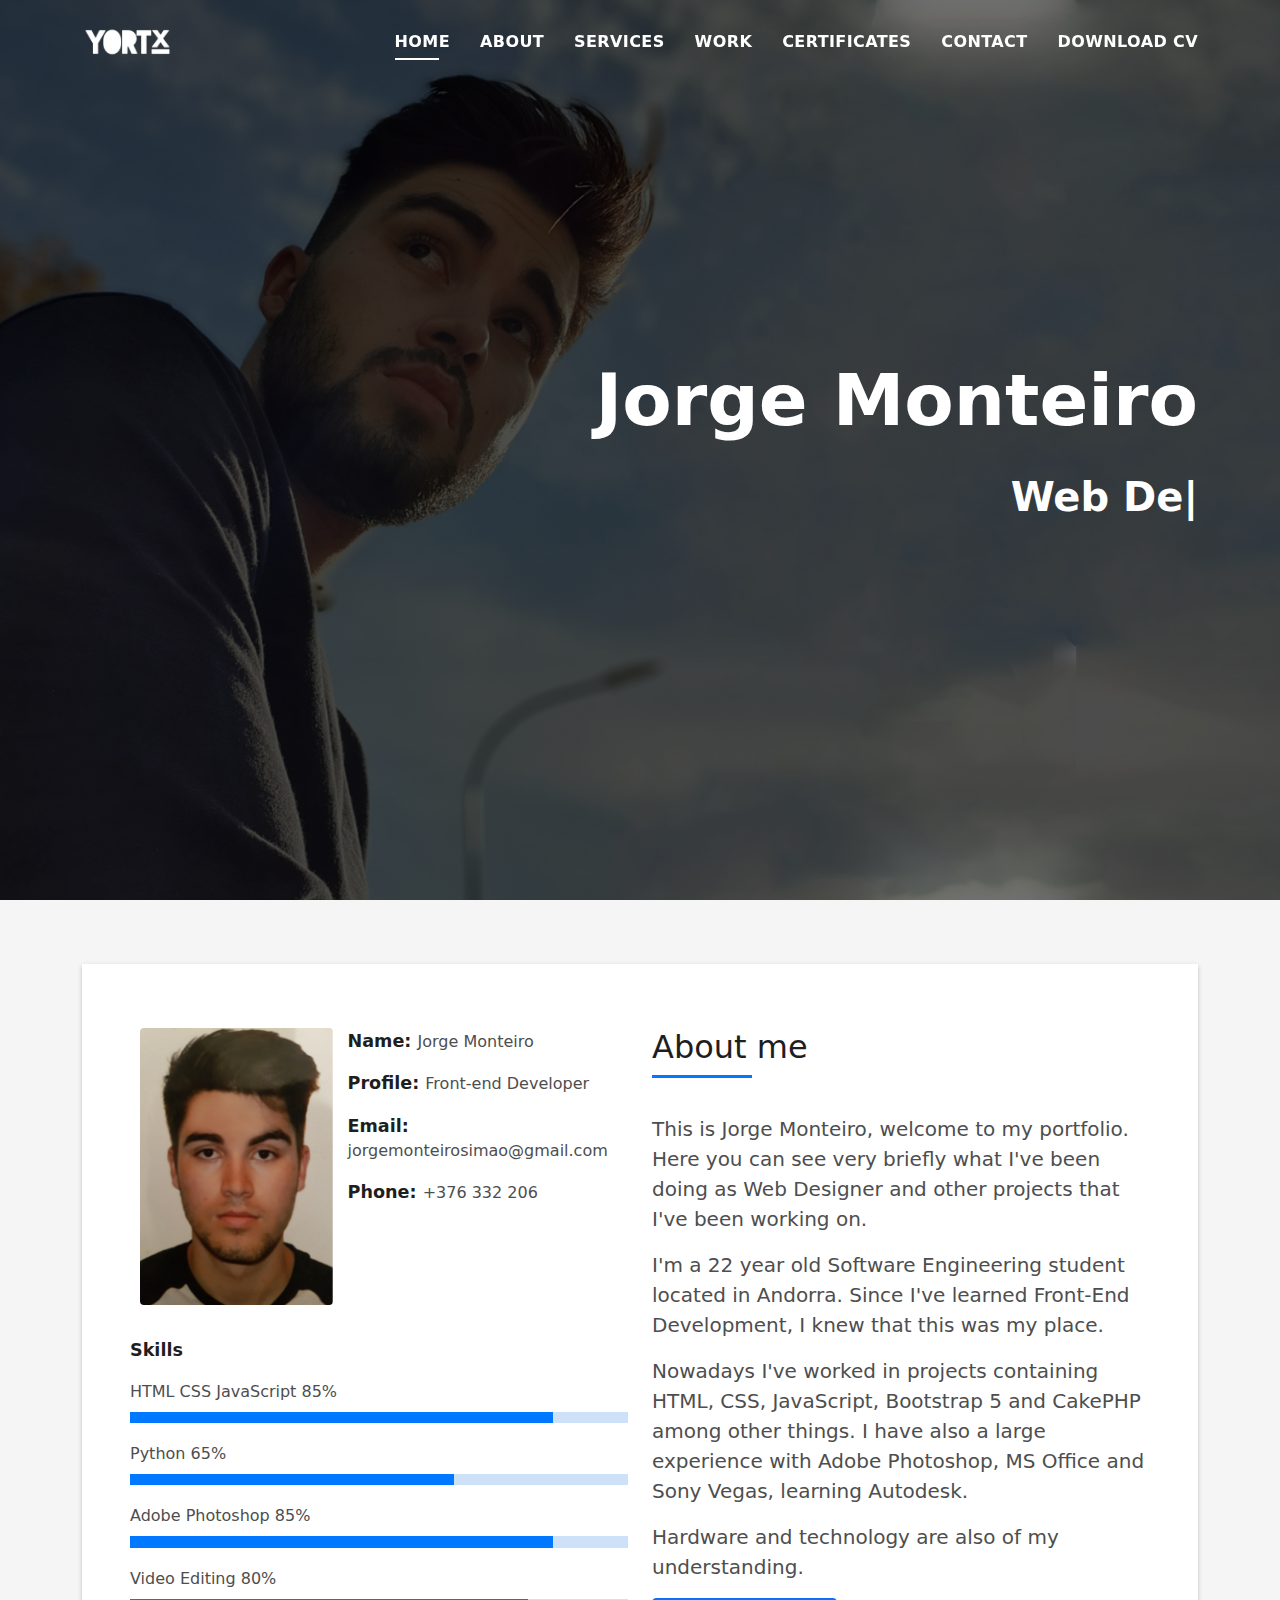
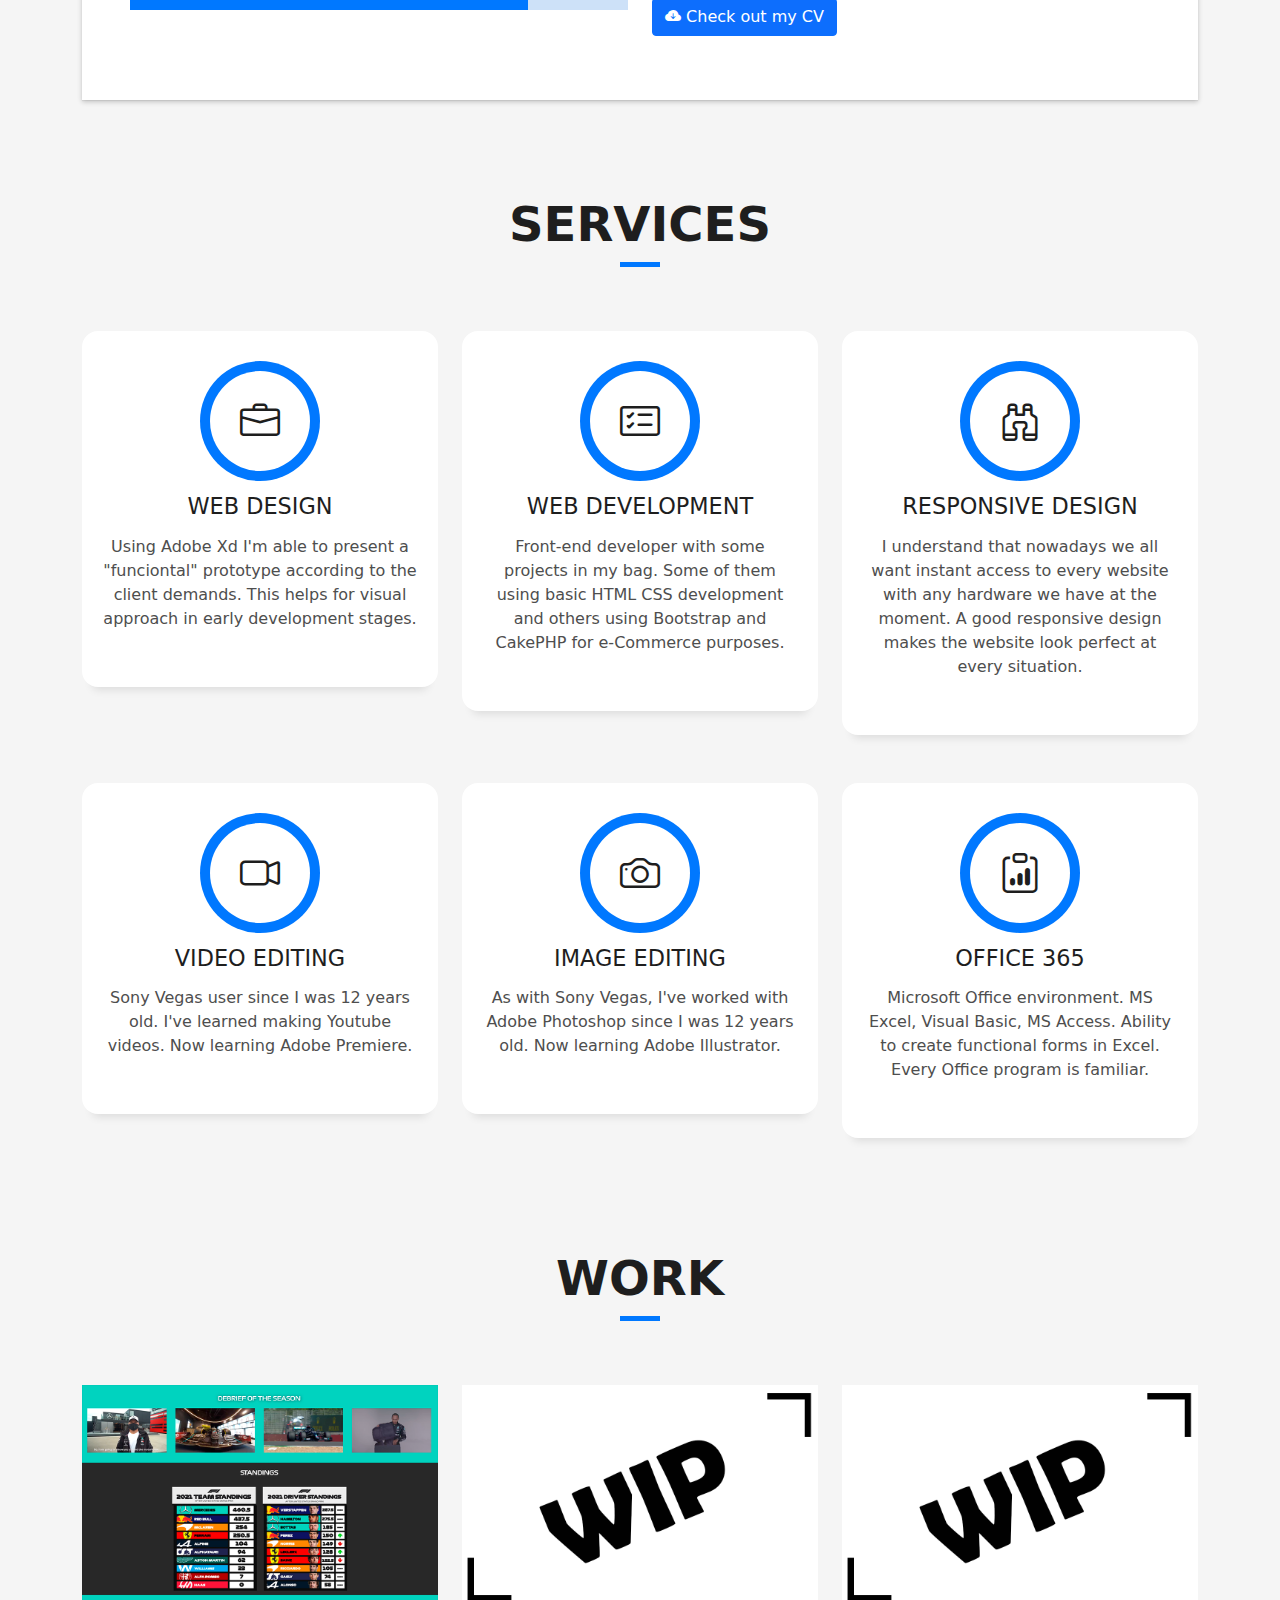
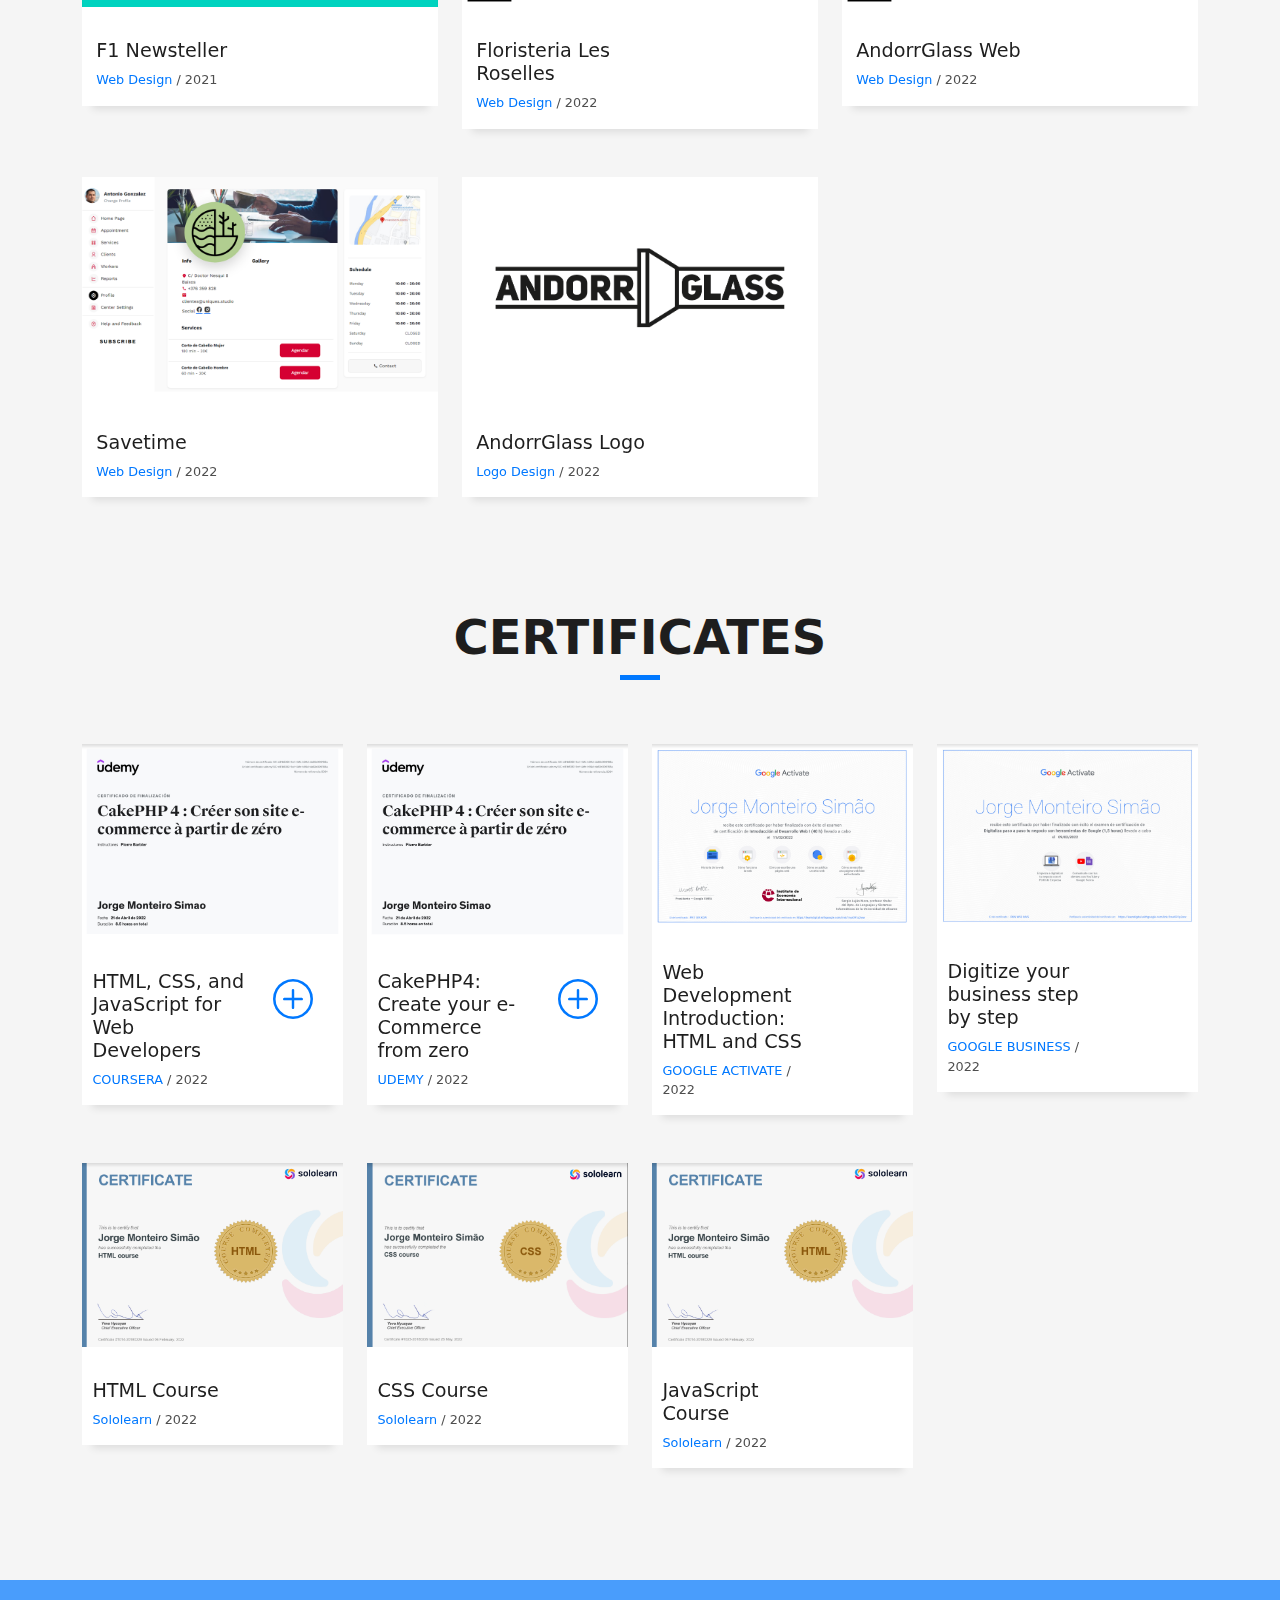
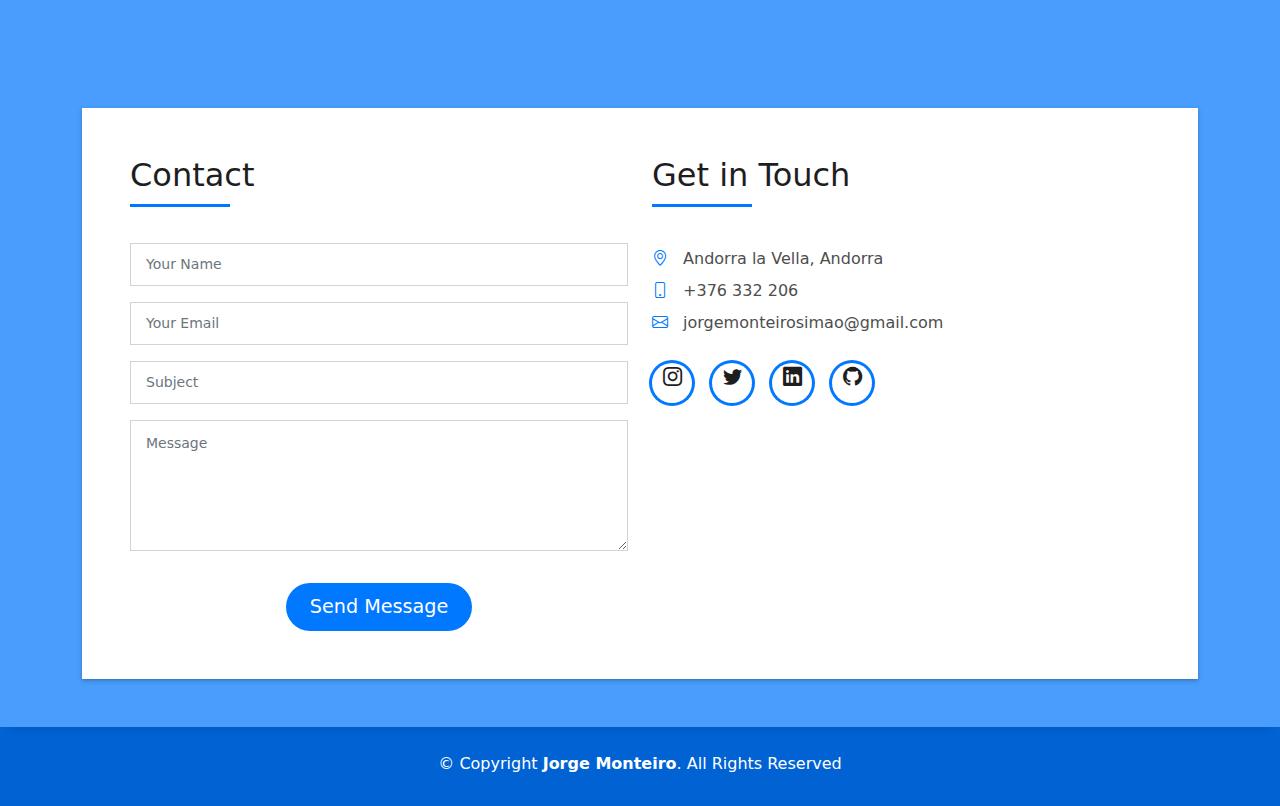
==== commit fe7f7b2e: "CSS-addition" ====
--- a/Portfolio/index.html
+++ b/Portfolio/index.html
@@ -1,634 +1,898 @@
 <!DOCTYPE html>
 <html lang="en">
-
-<head>
-  <meta charset="utf-8">
-  <meta content="width=device-width, initial-scale=1.0" name="viewport">
-
-  <title>Jorge Monteiro</title>
-  <meta content="" name="description">
-  <meta content="" name="keywords">
-
-  <!-- Favicons -->
-  <link href="assets/img/favicon.png" rel="icon">
-  <link href="assets/img/apple-touch-icon.png" rel="apple-touch-icon">
-
-  <!-- Vendor CSS Files -->
-  <link href="assets/vendor/bootstrap/css/bootstrap.min.css" rel="stylesheet">
-  <link href="assets/vendor/bootstrap-icons/bootstrap-icons.css" rel="stylesheet">
-  <link href="assets/vendor/glightbox/css/glightbox.min.css" rel="stylesheet">
-  <link href="assets/vendor/swiper/swiper-bundle.min.css" rel="stylesheet">
-
-  <!-- Template Main CSS File -->
-  <link href="assets/css/style.css" rel="stylesheet">
-
-  <!-- =======================================================
+  <head>
+    <meta charset="utf-8" />
+    <meta content="width=device-width, initial-scale=1.0" name="viewport" />
+
+    <title>Jorge Monteiro</title>
+    <meta content="" name="description" />
+    <meta content="" name="keywords" />
+
+    <!-- Favicons -->
+    <link href="assets/img/logo-white.png" rel="icon" />
+    <link href="assets/img/logo-white.png" rel="apple-touch-icon" />
+
+    <!-- Vendor CSS Files -->
+    <link
+      href="assets/vendor/bootstrap/css/bootstrap.min.css"
+      rel="stylesheet"
+    />
+    <link
+      href="assets/vendor/bootstrap-icons/bootstrap-icons.css"
+      rel="stylesheet"
+    />
+    <link
+      href="assets/vendor/glightbox/css/glightbox.min.css"
+      rel="stylesheet"
+    />
+    <link href="assets/vendor/swiper/swiper-bundle.min.css" rel="stylesheet" />
+
+    <!-- Template Main CSS File -->
+    <link href="assets/css/style.css" rel="stylesheet" />
+
+    <!-- =======================================================
   * Template Name: DevFolio - v4.7.1
   * Template URL: https://bootstrapmade.com/devfolio-bootstrap-portfolio-html-template/
   * Author: BootstrapMade.com
   * License: https://bootstrapmade.com/license/
   ======================================================== -->
-</head>
-
-<body>
-
-  <!-- ======= Header ======= -->
-  <header id="header" class="fixed-top">
-    <div class="container d-flex align-items-center justify-content-between">
-
-      <h1 class="logo"><a href="index.html"><img src="assets/img/logo-white.png" alt=""></a></h1>
-      <!-- Uncomment below if you prefer to use an image logo -->
-      <!-- <a href="index.html" class="logo"><img src="assets/img/logo.png" alt="" class="img-fluid"></a>-->
-
-      <nav id="navbar" class="navbar">
-        <ul>
-          <li><a class="nav-link scrollto active" href="#hero">Home</a></li>
-          <li><a class="nav-link scrollto" href="#about">About</a></li>
-          <li><a class="nav-link scrollto" href="#services">Services</a></li>
-          <li><a class="nav-link scrollto " href="#work">Work</a></li>
-          <li><a class="nav-link scrollto " href="#certificates">Certificates</a></li>
-          <li><a class="nav-link scrollto" href="#contact">Contact</a></li>
-          <li><a class="nav-link" href="cvjms.pdf" download="CV Jorge Monteiro">Download CV</a></li>
-        </ul>
-        <i class="bi bi-list mobile-nav-toggle"></i>
-      </nav><!-- .navbar -->
-
-    </div>
-  </header><!-- End Header -->
-
-  <!-- ======= Hero Section ======= -->
-  <div id="hero" class="hero route bg-image" style="background-image: url(assets/img/hero-bg.png)">
-    <div class="overlay-itro"></div>
-    <div class="hero-content display-table">
-      <div class="table-cell">
-        <div class="container">
-          <!--<p class="display-6 color-d">Hello, world!</p>-->
-          <h1 class="hero-title mb-4 text-end">Jorge Monteiro</h1>
-          <p class="hero-subtitle text-end"><span class="typed" data-typed-items="Web Developer, UI/UX Designer"></span></p>
-          <!-- <p class="pt-3"><a class="btn btn-primary btn js-scroll px-4" href="#about" role="button">Learn More</a></p> -->
+  </head>
+
+  <body>
+    <!-- ======= Header ======= -->
+    <header id="header" class="fixed-top">
+      <div class="container d-flex align-items-center justify-content-between">
+        <h1 class="logo">
+          <a href="index.html"
+            ><img src="assets/img/logo-white.png" alt=""
+          /></a>
+        </h1>
+        <!-- Uncomment below if you prefer to use an image logo -->
+        <!-- <a href="index.html" class="logo"><img src="assets/img/logo.png" alt="" class="img-fluid"></a>-->
+
+        <nav id="navbar" class="navbar">
+          <ul>
+            <li><a class="nav-link scrollto active" href="#hero">Home</a></li>
+            <li><a class="nav-link scrollto" href="#about">About</a></li>
+            <li><a class="nav-link scrollto" href="#services">Services</a></li>
+            <li><a class="nav-link scrollto" href="#work">Work</a></li>
+            <li>
+              <a class="nav-link scrollto" href="#certificates">Certificates</a>
+            </li>
+            <li><a class="nav-link scrollto" href="#contact">Contact</a></li>
+            <li>
+              <a class="nav-link" href="cvjms.pdf" download="CV Jorge Monteiro"
+                >Download CV</a
+              >
+            </li>
+          </ul>
+          <i class="bi bi-list mobile-nav-toggle"></i>
+        </nav>
+        <!-- .navbar -->
+      </div>
+    </header>
+    <!-- End Header -->
+
+    <!-- ======= Hero Section ======= -->
+    <div
+      id="hero"
+      class="hero route bg-image"
+      style="background-image: url(assets/img/hero-bg.png)"
+    >
+      <div class="overlay-itro"></div>
+      <div class="hero-content display-table">
+        <div class="table-cell">
+          <div class="container">
+            <!--<p class="display-6 color-d">Hello, world!</p>-->
+            <h1 class="hero-title mb-4 text-end">Jorge Monteiro</h1>
+            <p class="hero-subtitle text-end">
+              <span
+                class="typed"
+                data-typed-items="Web Developer, UI/UX Designer"
+              ></span>
+            </p>
+            <!-- <p class="pt-3"><a class="btn btn-primary btn js-scroll px-4" href="#about" role="button">Learn More</a></p> -->
+          </div>
         </div>
       </div>
     </div>
-  </div><!-- End Hero Section -->
-
-  <main id="main">
-
-    <!-- ======= About Section ======= -->
-    <section id="about" class="about-mf sect-pt4 route">
+    <!-- End Hero Section -->
+
+    <main id="main">
+      <!-- ======= About Section ======= -->
+      <section id="about" class="about-mf sect-pt4 route">
+        <div class="container">
+          <div class="row">
+            <div class="col-sm-12">
+              <div class="box-shadow-full">
+                <div class="row">
+                  <div class="col-md-6">
+                    <div class="row">
+                      <div class="col-sm-6 col-md-5">
+                        <div class="about-img">
+                          <img
+                            src="assets/img/Foto.png"
+                            class="img-fluid rounded b-shadow-a"
+                            alt=""
+                          />
+                        </div>
+                      </div>
+                      <div class="col-sm-6 col-md-7">
+                        <div class="about-info">
+                          <p>
+                            <span class="title-s">Name: </span>
+                            <span>Jorge Monteiro</span>
+                          </p>
+                          <p>
+                            <span class="title-s">Profile: </span>
+                            <span>Front-end Developer</span>
+                          </p>
+                          <p>
+                            <span class="title-s">Email: </span>
+                            <span>jorgemonteirosimao@gmail.com</span>
+                          </p>
+                          <p>
+                            <span class="title-s">Phone: </span>
+                            <span>+376 332 206</span>
+                          </p>
+                        </div>
+                      </div>
+                    </div>
+                    <div class="skill-mf">
+                      <p class="title-s">Skills</p>
+                      <span>HTML CSS JavaScript</span>
+                      <span class="pull-right">85%</span>
+                      <div class="progress">
+                        <div
+                          class="progress-bar"
+                          role="progressbar"
+                          style="width: 85%"
+                          aria-valuenow="85"
+                          aria-valuemin="0"
+                          aria-valuemax="100"
+                        ></div>
+                      </div>
+                      <span>Python</span> <span class="pull-right">65%</span>
+                      <div class="progress">
+                        <div
+                          class="progress-bar"
+                          role="progressbar"
+                          style="width: 65%"
+                          aria-valuenow="65"
+                          aria-valuemin="0"
+                          aria-valuemax="100"
+                        ></div>
+                      </div>
+                      <span>Adobe Photoshop</span>
+                      <span class="pull-right">85%</span>
+                      <div class="progress">
+                        <div
+                          class="progress-bar"
+                          role="progressbar"
+                          style="width: 85%"
+                          aria-valuenow="85"
+                          aria-valuemin="0"
+                          aria-valuemax="100"
+                        ></div>
+                      </div>
+                      <span>Video Editing</span>
+                      <span class="pull-right">80%</span>
+                      <div class="progress">
+                        <div
+                          class="progress-bar"
+                          role="progressbar"
+                          style="width: 80%"
+                          aria-valuenow="80"
+                          aria-valuemin="0"
+                          aria-valuemax="100"
+                        ></div>
+                      </div>
+                    </div>
+                  </div>
+                  <div class="col-md-6">
+                    <div class="about-me pt-4 pt-md-0">
+                      <div class="title-box-2">
+                        <h5 class="title-left">About me</h5>
+                      </div>
+                      <p class="lead">
+                        This is Jorge Monteiro, welcome to my portfolio. Here
+                        you can see very briefly what I've been doing as Web
+                        Designer and other projects that I've been working on.
+                      </p>
+                      <p class="lead">
+                        I'm a 22 year old Software Engineering student located
+                        in Andorra. Since I've learned Front-End Development, I
+                        knew that this was my place.
+                      </p>
+                      <p class="lead">
+                        Nowadays I've worked in projects containing HTML, CSS,
+                        JavaScript, Bootstrap 5 and CakePHP among other things.
+                        I have also a large experience with Adobe Photoshop, MS
+                        Office and Sony Vegas, learning Autodesk.
+                      </p>
+                      <p class="lead">
+                        Hardware and technology are also of my understanding.
+                      </p>
+                      <a
+                        class="btn btn-primary"
+                        href="cvjms.pdf"
+                        download="CV Jorge Monteiro"
+                        role="button"
+                        ><i class="bi bi-cloud-arrow-down-fill"></i> Check out
+                        my CV</a
+                      >
+                    </div>
+                  </div>
+                </div>
+              </div>
+            </div>
+          </div>
+        </div>
+      </section>
+      <!-- End About Section -->
+
+      <!-- ======= Services Section ======= -->
+      <section id="services" class="services-mf pt-5 route">
+        <div class="container">
+          <div class="row">
+            <div class="col-sm-12">
+              <div class="title-box text-center">
+                <h3 class="title-a">Services</h3>
+                <div class="line-mf"></div>
+              </div>
+            </div>
+          </div>
+          <div class="row">
+            <div class="col-md-4">
+              <div class="service-box">
+                <div class="service-ico">
+                  <span class="ico-circle"
+                    ><i class="bi bi-briefcase"></i
+                  ></span>
+                </div>
+                <div class="service-content">
+                  <h2 class="s-title">Web Design</h2>
+                  <p class="s-description text-center">
+                    Using Adobe Xd I'm able to present a "funciontal" prototype
+                    according to the client demands. This helps for visual
+                    approach in early development stages.
+                  </p>
+                </div>
+              </div>
+            </div>
+            <div class="col-md-4">
+              <div class="service-box">
+                <div class="service-ico">
+                  <span class="ico-circle"
+                    ><i class="bi bi-card-checklist"></i
+                  ></span>
+                </div>
+                <div class="service-content">
+                  <h2 class="s-title">Web Development</h2>
+                  <p class="s-description text-center">
+                    Front-end developer with some projects in my bag. Some of
+                    them using basic HTML CSS development and others using
+                    Bootstrap and CakePHP for e-Commerce purposes.
+                  </p>
+                </div>
+              </div>
+            </div>
+            <div class="col-md-4">
+              <div class="service-box">
+                <div class="service-ico">
+                  <span class="ico-circle"
+                    ><i class="bi bi-binoculars"></i
+                  ></span>
+                </div>
+                <div class="service-content">
+                  <h2 class="s-title">Responsive Design</h2>
+                  <p class="s-description text-center">
+                    I understand that nowadays we all want instant access to
+                    every website with any hardware we have at the moment. A
+                    good responsive design makes the website look perfect at
+                    every situation.
+                  </p>
+                </div>
+              </div>
+            </div>
+            <div class="col-md-4">
+              <div class="service-box">
+                <div class="service-ico">
+                  <span class="ico-circle"
+                    ><i class="bi bi-camera-video"></i
+                  ></span>
+                </div>
+                <div class="service-content">
+                  <h2 class="s-title">Video Editing</h2>
+                  <p class="s-description text-center">
+                    Sony Vegas user since I was 12 years old. I've learned
+                    making Youtube videos. Now learning Adobe Premiere.
+                  </p>
+                </div>
+              </div>
+            </div>
+            <div class="col-md-4">
+              <div class="service-box">
+                <div class="service-ico">
+                  <span class="ico-circle"><i class="bi bi-camera"></i></span>
+                </div>
+                <div class="service-content">
+                  <h2 class="s-title">Image Editing</h2>
+                  <p class="s-description text-center">
+                    As with Sony Vegas, I've worked with Adobe Photoshop since I
+                    was 12 years old. Now learning Adobe Illustrator.
+                  </p>
+                </div>
+              </div>
+            </div>
+            <div class="col-md-4">
+              <div class="service-box">
+                <div class="service-ico">
+                  <span class="ico-circle"
+                    ><i class="bi bi-clipboard-data"></i
+                  ></span>
+                </div>
+                <div class="service-content">
+                  <h2 class="s-title">Office 365</h2>
+                  <p class="s-description text-center">
+                    Microsoft Office environment. MS Excel, Visual Basic, MS
+                    Access. Ability to create functional forms in Excel. Every
+                    Office program is familiar.
+                  </p>
+                </div>
+              </div>
+            </div>
+          </div>
+        </div>
+      </section>
+      <!-- End Services Section -->
+
+      <!-- ======= Portfolio Section ======= -->
+      <section id="work" class="portfolio-mf sect-pt4 route">
+        <div class="container">
+          <div class="row">
+            <div class="col-sm-12">
+              <div class="title-box text-center">
+                <h3 class="title-a">Work</h3>
+                <div class="line-mf"></div>
+              </div>
+            </div>
+          </div>
+          <div class="row">
+            <div class="col-md-4">
+              <div class="work-box">
+                <div class="work-img">
+                  <img src="assets/img/f1.png" alt="" class="img-fluid" />
+                </div>
+                <div class="work-content">
+                  <div class="row">
+                    <div class="col-sm-8">
+                      <h2 class="w-title">F1 Newsteller</h2>
+                      <div class="w-more">
+                        <span class="w-ctegory">Web Design</span> /
+                        <span class="w-date">2021</span>
+                      </div>
+                    </div>
+                  </div>
+                </div>
+              </div>
+            </div>
+            <div class="col-md-4">
+              <div class="work-box">
+                <div class="work-img">
+                  <img src="assets/img/wip.png" alt="" class="img-fluid" />
+                </div>
+                <div class="work-content">
+                  <div class="row">
+                    <div class="col-sm-8">
+                      <h2 class="w-title">Floristeria Les Roselles</h2>
+                      <div class="w-more">
+                        <span class="w-ctegory">Web Design</span> /
+                        <span class="w-date">2022</span>
+                      </div>
+                    </div>
+                  </div>
+                </div>
+              </div>
+            </div>
+            <div class="col-md-4">
+              <div class="work-box">
+                <div class="work-img">
+                  <img src="assets/img/wip.png" alt="" class="img-fluid" />
+                </div>
+                <div class="work-content">
+                  <div class="row">
+                    <div class="col-sm-8">
+                      <h2 class="w-title">AndorrGlass Web</h2>
+                      <div class="w-more">
+                        <span class="w-ctegory">Web Design</span> /
+                        <span class="w-date">2022</span>
+                      </div>
+                    </div>
+                  </div>
+                </div>
+              </div>
+            </div>
+            <div class="col-md-4">
+              <div class="work-box">
+                <div class="work-img">
+                  <img src="assets/img/savetime.png" alt="" class="img-fluid" />
+                </div>
+                <div class="work-content">
+                  <div class="row">
+                    <div class="col-sm-8">
+                      <h2 class="w-title">Savetime</h2>
+                      <div class="w-more">
+                        <span class="w-ctegory">Web Design</span> /
+                        <span class="w-date">2022</span>
+                      </div>
+                    </div>
+                  </div>
+                </div>
+              </div>
+            </div>
+            <div class="col-md-4">
+              <div class="work-box">
+                <div class="work-img">
+                  <img
+                    src="assets/img/andorrglass.png"
+                    alt=""
+                    class="img-fluid"
+                  />
+                </div>
+                <div class="work-content">
+                  <div class="row">
+                    <div class="col-sm-8">
+                      <h2 class="w-title">AndorrGlass Logo</h2>
+                      <div class="w-more">
+                        <span class="w-ctegory">Logo Design</span> /
+                        <span class="w-date">2022</span>
+                      </div>
+                    </div>
+                  </div>
+                </div>
+              </div>
+            </div>
+          </div>
+        </div>
+      </section>
+      <!-- End Portfolio Section -->
+
+      <!-- ======= Certificates Section ======= -->
+      <section id="certificates" class="portfolio-mf sect-pt4 route">
+        <div class="container">
+          <div class="row">
+            <div class="col-sm-12">
+              <div class="title-box text-center">
+                <h3 class="title-a">Certificates</h3>
+                <div class="line-mf"></div>
+              </div>
+            </div>
+          </div>
+          <div class="row">
+            <div class="col-md-3">
+              <div class="work-box">
+                <a
+                  href="assets/img/cakephp.png"
+                  data-gallery="portfolioGallery"
+                  class="portfolio-lightbox"
+                >
+                  <div class="work-img">
+                    <img
+                      src="assets/img/cakephp.png"
+                      alt=""
+                      class="img-fluid"
+                    />
+                  </div>
+                </a>
+                <div class="work-content">
+                  <div class="row">
+                    <div class="col-sm-8">
+                      <h2 class="w-title">
+                        HTML, CSS, and JavaScript for Web Developers
+                      </h2>
+                      <div class="w-more">
+                        <span class="w-ctegory">COURSERA</span> /
+                        <span class="w-date">2022</span>
+                      </div>
+                    </div>
+                    <div class="col-sm-3">
+                      <div class="w-like">
+                        <a href="#"> <span class="bi bi-plus-circle"></span></a>
+                      </div>
+                    </div>
+                  </div>
+                </div>
+              </div>
+            </div>
+            <div class="col-md-3">
+              <div class="work-box">
+                <a
+                  href="assets/img/cakephp.png"
+                  data-gallery="portfolioGallery"
+                  class="portfolio-lightbox"
+                >
+                  <div class="work-img">
+                    <img
+                      src="assets/img/cakephp.png"
+                      alt=""
+                      class="img-fluid"
+                    />
+                  </div>
+                </a>
+                <div class="work-content">
+                  <div class="row">
+                    <div class="col-sm-8">
+                      <h2 class="w-title">
+                        CakePHP4: Create your e-Commerce from zero
+                      </h2>
+                      <div class="w-more">
+                        <span class="w-ctegory">UDEMY</span> /
+                        <span class="w-date">2022</span>
+                      </div>
+                    </div>
+                    <div class="col-sm-3">
+                      <div class="w-like">
+                        <a
+                          href="https://www.udemy.com/certificate/UC-e81b6352-1bcf-4dfe-b94d-da62e006168a/"
+                          target="_blank"
+                        >
+                          <span class="bi bi-plus-circle"></span
+                        ></a>
+                      </div>
+                    </div>
+                  </div>
+                </div>
+              </div>
+            </div>
+            <div class="col-md-3">
+              <div class="work-box">
+                <a
+                  href="assets/img/google1.png"
+                  data-gallery="portfolioGallery"
+                  class="portfolio-lightbox"
+                >
+                  <div class="work-img">
+                    <img
+                      src="assets/img/google1.png"
+                      alt=""
+                      class="img-fluid"
+                    />
+                  </div>
+                </a>
+                <div class="work-content">
+                  <div class="row">
+                    <div class="col-sm-8">
+                      <h2 class="w-title">
+                        Web Development Introduction: HTML and CSS
+                      </h2>
+                      <div class="w-more">
+                        <span class="w-ctegory">GOOGLE ACTIVATE</span> /
+                        <span class="w-date">2022</span>
+                      </div>
+                    </div>
+                  </div>
+                </div>
+              </div>
+            </div>
+            <div class="col-md-3">
+              <div class="work-box">
+                <a
+                  href="assets/img/google2.png"
+                  data-gallery="portfolioGallery"
+                  class="portfolio-lightbox"
+                >
+                  <div class="work-img">
+                    <img
+                      src="assets/img/google2.png"
+                      alt=""
+                      class="img-fluid"
+                    />
+                  </div>
+                </a>
+                <div class="work-content">
+                  <div class="row">
+                    <div class="col-sm-8">
+                      <h2 class="w-title">
+                        Digitize your business step by step
+                      </h2>
+                      <div class="w-more">
+                        <span class="w-ctegory">GOOGLE BUSINESS</span> /
+                        <span class="w-date">2022</span>
+                      </div>
+                    </div>
+                  </div>
+                </div>
+              </div>
+            </div>
+            <div class="col-md-3">
+              <div class="work-box">
+                <a
+                  href="assets/img/sololearn.png"
+                  data-gallery="portfolioGallery"
+                  class="portfolio-lightbox"
+                >
+                  <div class="work-img">
+                    <img
+                      src="assets/img/sololearn.png"
+                      alt=""
+                      class="img-fluid"
+                    />
+                  </div>
+                </a>
+                <div class="work-content">
+                  <div class="row">
+                    <div class="col-sm-8">
+                      <h2 class="w-title">HTML Course</h2>
+                      <div class="w-more">
+                        <span class="w-ctegory">Sololearn</span> /
+                        <span class="w-date">2022</span>
+                      </div>
+                    </div>
+                  </div>
+                </div>
+              </div>
+            </div>
+            <div class="col-md-3">
+              <div class="work-box">
+                <a
+                  href="assets/img/sololearn.png"
+                  data-gallery="portfolioGallery"
+                  class="portfolio-lightbox"
+                >
+                  <div class="work-img">
+                    <img
+                      src="assets/img/sololearn-css.png"
+                      alt=""
+                      class="img-fluid"
+                    />
+                  </div>
+                </a>
+                <div class="work-content">
+                  <div class="row">
+                    <div class="col-sm-8">
+                      <h2 class="w-title">CSS Course</h2>
+                      <div class="w-more">
+                        <span class="w-ctegory">Sololearn</span> /
+                        <span class="w-date">2022</span>
+                      </div>
+                    </div>
+                  </div>
+                </div>
+              </div>
+            </div>
+            <div class="col-md-3">
+              <div class="work-box">
+                <a
+                  href="assets/img/sololearn.png"
+                  data-gallery="portfolioGallery"
+                  class="portfolio-lightbox"
+                >
+                  <div class="work-img">
+                    <img
+                      src="assets/img/sololearn.png"
+                      alt=""
+                      class="img-fluid"
+                    />
+                  </div>
+                </a>
+                <div class="work-content">
+                  <div class="row">
+                    <div class="col-sm-8">
+                      <h2 class="w-title">JavaScript Course</h2>
+                      <div class="w-more">
+                        <span class="w-ctegory">Sololearn</span> /
+                        <span class="w-date">2022</span>
+                      </div>
+                    </div>
+                  </div>
+                </div>
+              </div>
+            </div>
+          </div>
+        </div>
+      </section>
+      <!-- End Certificates Section -->
+
+      <!-- ======= Contact Section ======= -->
+      <section
+        id="contact"
+        class="paralax-mf footer-paralax bg-image sect-mt4 route"
+        style="background-image: url(assets/img/overlay-bg.jpg)"
+      >
+        <div class="overlay-mf"></div>
+        <div class="container">
+          <div class="row">
+            <div class="col-sm-12">
+              <div class="contact-mf">
+                <div id="contact" class="box-shadow-full">
+                  <div class="row">
+                    <div class="col-md-6">
+                      <div class="title-box-2">
+                        <h5 class="title-left">Contact</h5>
+                      </div>
+                      <div>
+                        <form
+                          action="forms/contact.php"
+                          method="post"
+                          role="form"
+                          class="php-email-form"
+                        >
+                          <div class="row">
+                            <div class="col-md-12 mb-3">
+                              <div class="form-group">
+                                <input
+                                  type="text"
+                                  name="name"
+                                  class="form-control"
+                                  id="name"
+                                  placeholder="Your Name"
+                                  required
+                                />
+                              </div>
+                            </div>
+                            <div class="col-md-12 mb-3">
+                              <div class="form-group">
+                                <input
+                                  type="email"
+                                  class="form-control"
+                                  name="email"
+                                  id="email"
+                                  placeholder="Your Email"
+                                  required
+                                />
+                              </div>
+                            </div>
+                            <div class="col-md-12 mb-3">
+                              <div class="form-group">
+                                <input
+                                  type="text"
+                                  class="form-control"
+                                  name="subject"
+                                  id="subject"
+                                  placeholder="Subject"
+                                  required
+                                />
+                              </div>
+                            </div>
+                            <div class="col-md-12">
+                              <div class="form-group">
+                                <textarea
+                                  class="form-control"
+                                  name="message"
+                                  rows="5"
+                                  placeholder="Message"
+                                  required
+                                ></textarea>
+                              </div>
+                            </div>
+                            <div class="col-md-12 text-center my-3">
+                              <div class="loading">Loading</div>
+                              <div class="error-message"></div>
+                              <div class="sent-message">
+                                Your message has been sent. Thank you!
+                              </div>
+                            </div>
+                            <div class="col-md-12 text-center">
+                              <button
+                                type="submit"
+                                class="button button-a button-big button-rouded"
+                              >
+                                Send Message
+                              </button>
+                            </div>
+                          </div>
+                        </form>
+                      </div>
+                    </div>
+                    <div class="col-md-6">
+                      <div class="title-box-2 pt-4 pt-md-0">
+                        <h5 class="title-left">Get in Touch</h5>
+                      </div>
+                      <div class="more-info">
+                        <ul class="list-ico">
+                          <li>
+                            <span class="bi bi-geo-alt"></span> Andorra la
+                            Vella, Andorra
+                          </li>
+                          <li>
+                            <span class="bi bi-phone"></span> +376 332 206
+                          </li>
+                          <li>
+                            <span class="bi bi-envelope"></span>
+                            jorgemonteirosimao@gmail.com
+                          </li>
+                        </ul>
+                      </div>
+                      <div class="socials">
+                        <ul>
+                          <li>
+                            <a
+                              href="https://www.instagram.com/jorgemonteiro_/"
+                              target="_blank"
+                              ><span class="ico-circle"
+                                ><i class="bi bi-instagram"></i></span
+                            ></a>
+                          </li>
+                          <li>
+                            <a
+                              href="https://twitter.com/JorgeMonteiro_"
+                              target="_blank"
+                              ><span class="ico-circle"
+                                ><i class="bi bi-twitter"></i></span
+                            ></a>
+                          </li>
+                          <li>
+                            <a
+                              href="https://www.linkedin.com/in/jmonteiros/"
+                              target="_blank"
+                              ><span class="ico-circle"
+                                ><i class="bi bi-linkedin"></i></span
+                            ></a>
+                          </li>
+                          <li>
+                            <a
+                              href="https://github.com/YortxMonteiro"
+                              target="_blank"
+                              ><span class="ico-circle"
+                                ><i class="bi bi-github"></i></span
+                            ></a>
+                          </li>
+                        </ul>
+                      </div>
+                    </div>
+                  </div>
+                </div>
+              </div>
+            </div>
+          </div>
+        </div>
+      </section>
+      <!-- End Contact Section -->
+    </main>
+    <!-- End #main -->
+
+    <!-- ======= Footer ======= -->
+    <footer>
       <div class="container">
         <div class="row">
           <div class="col-sm-12">
-            <div class="box-shadow-full">
-              <div class="row">
-                <div class="col-md-6">
-                  <div class="row">
-                    <div class="col-sm-6 col-md-5">
-                      <div class="about-img">
-                        <img src="assets/img/Foto.png" class="img-fluid rounded b-shadow-a" alt="">
-                      </div>
-                    </div>
-                    <div class="col-sm-6 col-md-7">
-                      <div class="about-info">
-                        <p><span class="title-s">Name: </span> <span>Jorge Monteiro</span></p>
-                        <p><span class="title-s">Profile: </span> <span>Front-end Developer</span></p>
-                        <p><span class="title-s">Email: </span> <span>jorgemonteirosimao@gmail.com</span></p>
-                        <p><span class="title-s">Phone: </span> <span>+376 332 206</span></p>
-                      </div>
-                    </div>
-                  </div>
-                  <div class="skill-mf">
-                    <p class="title-s">Skills</p>
-                    <span>HTML CSS JavaScript</span> <span class="pull-right">85%</span>
-                    <div class="progress">
-                      <div class="progress-bar" role="progressbar" style="width: 85%;" aria-valuenow="85" aria-valuemin="0" aria-valuemax="100"></div>
-                    </div>
-                    <span>Python</span> <span class="pull-right">65%</span>
-                    <div class="progress">
-                      <div class="progress-bar" role="progressbar" style="width: 65%" aria-valuenow="65" aria-valuemin="0" aria-valuemax="100"></div>
-                    </div>
-                    <span>Adobe Photoshop</span> <span class="pull-right">85%</span>
-                    <div class="progress">
-                      <div class="progress-bar" role="progressbar" style="width: 85%" aria-valuenow="85" aria-valuemin="0" aria-valuemax="100"></div>
-                    </div>
-                    <span>Video Editing</span> <span class="pull-right">80%</span>
-                    <div class="progress">
-                      <div class="progress-bar" role="progressbar" style="width: 80%" aria-valuenow="80" aria-valuemin="0" aria-valuemax="100"></div>
-                    </div>
-                  </div>
-                </div>
-                <div class="col-md-6">
-                  <div class="about-me pt-4 pt-md-0">
-                    <div class="title-box-2">
-                      <h5 class="title-left">
-                        About me
-                      </h5>
-                    </div>
-                    <p class="lead">
-                      This is Jorge Monteiro, welcome to my portfolio. Here you can see very briefly what I've been doing as Web Designer and other 
-                      projects that I've been working on.
-                    </p>
-                    <p class="lead">
-                      I'm a 22 year old Software Engineering student located in Andorra. Since I've learned Front-End Development, I knew that this was my place.
-                    </p>
-                    <p class="lead">
-                      Nowadays I've worked in projects containing HTML, CSS, JavaScript, Bootstrap 5 and CakePHP among other things.
-                      I have also a large experience with Adobe Photoshop, MS Office and Sony Vegas, learning Autodesk.
-                    </p>
-                    <p class="lead">
-                      Hardware and technology are also of my understanding.
-                    </p>
-                    <a class="btn btn-primary" href="cvjms.pdf" download="CV Jorge Monteiro" role="button"><i class="bi bi-cloud-arrow-down-fill"></i> Check out my CV</a>
-                  </div>
-                </div>
-              </div>
-            </div>
-          </div>
-        </div>
-      </div>
-    </section><!-- End About Section -->
-
-    <!-- ======= Services Section ======= -->
-    <section id="services" class="services-mf pt-5 route">
-      <div class="container">
-        <div class="row">
-          <div class="col-sm-12">
-            <div class="title-box text-center">
-              <h3 class="title-a">
-                Services
-              </h3>
-              <div class="line-mf"></div>
-            </div>
-          </div>
-        </div>
-        <div class="row">
-          <div class="col-md-4">
-            <div class="service-box">
-              <div class="service-ico">
-                <span class="ico-circle"><i class="bi bi-briefcase"></i></span>
-              </div>
-              <div class="service-content">
-                <h2 class="s-title">Web Design</h2>
-                <p class="s-description text-center">
-                  Using Adobe Xd I'm able to present a "funciontal" prototype according to the client demands. This helps for visual approach in early
-                  development stages.
-                </p>
-              </div>
-            </div>
-          </div>
-          <div class="col-md-4">
-            <div class="service-box">
-              <div class="service-ico">
-                <span class="ico-circle"><i class="bi bi-card-checklist"></i></span>
-              </div>
-              <div class="service-content">
-                <h2 class="s-title">Web Development</h2>
-                <p class="s-description text-center">
-                  Front-end developer with some projects in my bag. Some of them using basic HTML CSS development and others using Bootstrap and CakePHP
-                  for e-Commerce purposes.
-                </p>
-              </div>
-            </div>
-          </div>
-          <div class="col-md-4">
-            <div class="service-box">
-              <div class="service-ico">
-                <span class="ico-circle"><i class="bi bi-binoculars"></i></span>
-              </div>
-              <div class="service-content">
-                <h2 class="s-title">Responsive Design</h2>
-                <p class="s-description text-center">
-                  I understand that nowadays we all want instant access to every website with any hardware we have at the moment.
-                  A good responsive design makes the website look perfect at every situation.
-                </p>
-              </div>
-            </div>
-          </div>
-          <div class="col-md-4">
-            <div class="service-box">
-              <div class="service-ico">
-                <span class="ico-circle"><i class="bi bi-camera-video"></i></span>
-              </div>
-              <div class="service-content">
-                <h2 class="s-title">Video Editing</h2>
-                <p class="s-description text-center">
-                  Sony Vegas user since I was 12 years old. I've learned making Youtube videos. Now learning Adobe Premiere.
-                </p>
-              </div>
-            </div>
-          </div>
-          <div class="col-md-4">
-            <div class="service-box">
-              <div class="service-ico">
-                <span class="ico-circle"><i class="bi bi-camera"></i></span>
-              </div>
-              <div class="service-content">
-                <h2 class="s-title">Image Editing</h2>
-                <p class="s-description text-center">
-                  As with Sony Vegas, I've worked with Adobe Photoshop since I was 12 years old. Now learning Adobe Illustrator.
-                </p>
-              </div>
-            </div>
-          </div>
-          <div class="col-md-4">
-            <div class="service-box">
-              <div class="service-ico">
-                <span class="ico-circle"><i class="bi bi-clipboard-data"></i></span>
-              </div>
-              <div class="service-content">
-                <h2 class="s-title">Office 365</h2>
-                <p class="s-description text-center">
-                  Microsoft Office environment. MS Excel, Visual Basic, MS Access. Ability to create functional forms in Excel. Every Office program is familiar.
-                </p>
-              </div>
-            </div>
-          </div>
-        </div>
-      </div>
-    </section><!-- End Services Section -->
-
-    <!-- ======= Portfolio Section ======= -->
-    <section id="work" class="portfolio-mf sect-pt4 route">
-      <div class="container">
-        <div class="row">
-          <div class="col-sm-12">
-            <div class="title-box text-center">
-              <h3 class="title-a">
-                Work
-              </h3>
-              <div class="line-mf"></div>
-            </div>
-          </div>
-        </div>
-        <div class="row">
-          <div class="col-md-4">
-            <div class="work-box">
-              <div class="work-img">
-                <img src="assets/img/f1.png" alt="" class="img-fluid">
-              </div>
-              <div class="work-content">
-                <div class="row">
-                  <div class="col-sm-8">
-                    <h2 class="w-title">F1 Newsteller</h2>
-                    <div class="w-more">
-                      <span class="w-ctegory">Web Design</span> / <span class="w-date">2021</span>
-                    </div>
-                  </div>
-                </div>
-              </div>
-            </div>
-          </div>
-          <div class="col-md-4">
-            <div class="work-box">
-              <div class="work-img">
-                <img src="assets/img/wip.png" alt="" class="img-fluid">
-              </div>
-              <div class="work-content">
-                <div class="row">
-                  <div class="col-sm-8">
-                    <h2 class="w-title">Floristeria Les Roselles</h2>
-                    <div class="w-more">
-                      <span class="w-ctegory">Web Design</span> / <span class="w-date">2022</span>
-                    </div>
-                  </div>
-                </div>
-              </div>
-            </div>
-          </div>
-          <div class="col-md-4">
-            <div class="work-box">
-              <div class="work-img">
-                <img src="assets/img/wip.png" alt="" class="img-fluid">
-              </div>
-              <div class="work-content">
-                <div class="row">
-                  <div class="col-sm-8">
-                    <h2 class="w-title">AndorrGlass Web</h2>
-                    <div class="w-more">
-                      <span class="w-ctegory">Web Design</span> / <span class="w-date">2022</span>
-                    </div>
-                  </div>
-                </div>
-              </div>
-            </div>
-          </div>
-          <div class="col-md-4">
-            <div class="work-box">
-              <div class="work-img">
-                <img src="assets/img/savetime.png" alt="" class="img-fluid">
-              </div>
-              <div class="work-content">
-                <div class="row">
-                  <div class="col-sm-8">
-                    <h2 class="w-title">Savetime</h2>
-                    <div class="w-more">
-                      <span class="w-ctegory">Web Design</span> / <span class="w-date">2022</span>
-                    </div>
-                  </div>
-                </div>
-              </div>
-            </div>
-          </div>
-          <div class="col-md-4">
-            <div class="work-box">
-              <div class="work-img">
-                <img src="assets/img/andorrglass.png" alt="" class="img-fluid">
-              </div>
-              <div class="work-content">
-                <div class="row">
-                  <div class="col-sm-8">
-                    <h2 class="w-title">AndorrGlass Logo</h2>
-                    <div class="w-more">
-                      <span class="w-ctegory">Logo Design</span> / <span class="w-date">2022</span>
-                    </div>
-                  </div>
-                </div>
-              </div>
-            </div>
-          </div>
-
-        </div>
-      </div>
-    </section><!-- End Portfolio Section -->
-
-        <!-- ======= Certificates Section ======= -->
-        <section id="certificates" class="portfolio-mf sect-pt4 route">
-          <div class="container">
-            <div class="row">
-              <div class="col-sm-12">
-                <div class="title-box text-center">
-                  <h3 class="title-a">
-                    Certificates
-                  </h3>
-                  <div class="line-mf"></div>
-                </div>
-              </div>
-            </div>
-            <div class="row">
-              <div class="col-md-3">
-                <div class="work-box">
-                  <a href="assets/img/cakephp.png" data-gallery="portfolioGallery" class="portfolio-lightbox">
-                    <div class="work-img">
-                      <img src="assets/img/cakephp.png" alt="" class="img-fluid">
-                    </div>
-                  </a>
-                  <div class="work-content">
-                    <div class="row">
-                      <div class="col-sm-8">
-                        <h2 class="w-title">HTML, CSS, and JavaScript for Web Developers</h2>
-                        <div class="w-more">
-                          <span class="w-ctegory">COURSERA</span> / <span class="w-date">2022</span>
-                        </div>
-                      </div>
-                      <div class="col-sm-3">
-                        <div class="w-like">
-                          <a href="#"> <span class="bi bi-plus-circle"></span></a>
-                        </div>
-                      </div>
-                    </div>
-                  </div>
-                </div>
-              </div>
-              <div class="col-md-3">
-                <div class="work-box">
-                  <a href="assets/img/cakephp.png" data-gallery="portfolioGallery" class="portfolio-lightbox">
-                    <div class="work-img">
-                      <img src="assets/img/cakephp.png" alt="" class="img-fluid">
-                    </div>
-                  </a>
-                  <div class="work-content">
-                    <div class="row">
-                      <div class="col-sm-8">
-                        <h2 class="w-title">CakePHP4: Create your e-Commerce from zero</h2>
-                        <div class="w-more">
-                          <span class="w-ctegory">UDEMY</span> / <span class="w-date">2022</span>
-                        </div>
-                      </div>
-                      <div class="col-sm-3">
-                        <div class="w-like">
-                          <a href="https://www.udemy.com/certificate/UC-e81b6352-1bcf-4dfe-b94d-da62e006168a/" target="_blank"> <span class="bi bi-plus-circle"></span></a>
-                        </div>
-                      </div>
-                    </div>
-                  </div>
-                </div>
-              </div>
-              <div class="col-md-3">
-                <div class="work-box">
-                  <a href="assets/img/google1.png" data-gallery="portfolioGallery" class="portfolio-lightbox">
-                    <div class="work-img">
-                      <img src="assets/img/google1.png" alt="" class="img-fluid">
-                    </div>
-                  </a>
-                  <div class="work-content">
-                    <div class="row">
-                      <div class="col-sm-8">
-                        <h2 class="w-title">Web Development Introduction: HTML and CSS</h2>
-                        <div class="w-more">
-                          <span class="w-ctegory">GOOGLE ACTIVATE</span> / <span class="w-date">2022</span>
-                        </div>
-                      </div>
-                    </div>
-                  </div>
-                </div>
-              </div>
-              <div class="col-md-3">
-                <div class="work-box">
-                  <a href="assets/img/google2.png" data-gallery="portfolioGallery" class="portfolio-lightbox">
-                    <div class="work-img">
-                      <img src="assets/img/google2.png" alt="" class="img-fluid">
-                    </div>
-                  </a>
-                  <div class="work-content">
-                    <div class="row">
-                      <div class="col-sm-8">
-                        <h2 class="w-title">Digitize your business step by step</h2>
-                        <div class="w-more">
-                          <span class="w-ctegory">GOOGLE BUSINESS</span> / <span class="w-date">2022</span>
-                        </div>
-                      </div>
-                    </div>
-                  </div>
-                </div>
-              </div>
-              <div class="col-md-3">
-                <div class="work-box">
-                  <a href="assets/img/sololearn.png" data-gallery="portfolioGallery" class="portfolio-lightbox">
-                    <div class="work-img">
-                      <img src="assets/img/sololearn.png" alt="" class="img-fluid">
-                    </div>
-                  </a>
-                  <div class="work-content">
-                    <div class="row">
-                      <div class="col-sm-8">
-                        <h2 class="w-title">HTML Course</h2>
-                        <div class="w-more">
-                          <span class="w-ctegory">Sololearn</span> / <span class="w-date">2022</span>
-                        </div>
-                      </div>
-                    </div>
-                  </div>
-                </div>
-              </div>
-              <div class="col-md-3">
-                <div class="work-box">
-                  <a href="assets/img/sololearn.png" data-gallery="portfolioGallery" class="portfolio-lightbox">
-                    <div class="work-img">
-                      <img src="assets/img/sololearn.png" alt="" class="img-fluid">
-                    </div>
-                  </a>
-                  <div class="work-content">
-                    <div class="row">
-                      <div class="col-sm-8">
-                        <h2 class="w-title">CSS Course</h2>
-                        <div class="w-more">
-                          <span class="w-ctegory">Sololearn</span> / <span class="w-date">2022</span>
-                        </div>
-                      </div>
-                    </div>
-                  </div>
-                </div>
-              </div>
-              <div class="col-md-3">
-                <div class="work-box">
-                  <a href="assets/img/sololearn.png" data-gallery="portfolioGallery" class="portfolio-lightbox">
-                    <div class="work-img">
-                      <img src="assets/img/sololearn.png" alt="" class="img-fluid">
-                    </div>
-                  </a>
-                  <div class="work-content">
-                    <div class="row">
-                      <div class="col-sm-8">
-                        <h2 class="w-title">JavaScript Course</h2>
-                        <div class="w-more">
-                          <span class="w-ctegory">Sololearn</span> / <span class="w-date">2022</span>
-                        </div>
-                      </div>
-                    </div>
-                  </div>
-                </div>
-              </div>
-    
-            </div>
-          </div>
-        </section><!-- End Certificates Section -->
-    
-    <!-- ======= Contact Section ======= -->
-    <section id="contact" class="paralax-mf footer-paralax bg-image sect-mt4 route" style="background-image: url(assets/img/overlay-bg.jpg)">
-      <div class="overlay-mf"></div>
-      <div class="container">
-        <div class="row">
-          <div class="col-sm-12">
-            <div class="contact-mf">
-              <div id="contact" class="box-shadow-full">
-                <div class="row">
-                  <div class="col-md-6">
-                    <div class="title-box-2">
-                      <h5 class="title-left">
-                        Contact
-                      </h5>
-                    </div>
-                    <div>
-                      <form action="forms/contact.php" method="post" role="form" class="php-email-form">
-                        <div class="row">
-                          <div class="col-md-12 mb-3">
-                            <div class="form-group">
-                              <input type="text" name="name" class="form-control" id="name" placeholder="Your Name" required>
-                            </div>
-                          </div>
-                          <div class="col-md-12 mb-3">
-                            <div class="form-group">
-                              <input type="email" class="form-control" name="email" id="email" placeholder="Your Email" required>
-                            </div>
-                          </div>
-                          <div class="col-md-12 mb-3">
-                            <div class="form-group">
-                              <input type="text" class="form-control" name="subject" id="subject" placeholder="Subject" required>
-                            </div>
-                          </div>
-                          <div class="col-md-12">
-                            <div class="form-group">
-                              <textarea class="form-control" name="message" rows="5" placeholder="Message" required></textarea>
-                            </div>
-                          </div>
-                          <div class="col-md-12 text-center my-3">
-                            <div class="loading">Loading</div>
-                            <div class="error-message"></div>
-                            <div class="sent-message">Your message has been sent. Thank you!</div>
-                          </div>
-                          <div class="col-md-12 text-center">
-                            <button type="submit" class="button button-a button-big button-rouded">Send Message</button>
-                          </div>
-                        </div>
-                      </form>
-                    </div>
-                  </div>
-                  <div class="col-md-6">
-                    <div class="title-box-2 pt-4 pt-md-0">
-                      <h5 class="title-left">
-                        Get in Touch
-                      </h5>
-                    </div>
-                    <div class="more-info">
-                      <ul class="list-ico">
-                        <li><span class="bi bi-geo-alt"></span> Andorra la Vella, Andorra</li>
-                        <li><span class="bi bi-phone"></span> +376 332 206</li>
-                        <li><span class="bi bi-envelope"></span> jorgemonteirosimao@gmail.com</li>
-                      </ul>
-                    </div>
-                    <div class="socials">
-                      <ul>
-                        <li><a href="https://www.instagram.com/jorgemonteiro_/" target="_blank"><span class="ico-circle"><i class="bi bi-instagram"></i></span></a></li>
-                        <li><a href="https://twitter.com/JorgeMonteiro_" target="_blank"><span class="ico-circle"><i class="bi bi-twitter"></i></span></a></li>
-                        <li><a href="https://www.linkedin.com/in/jmonteiros/" target="_blank"><span class="ico-circle"><i class="bi bi-linkedin"></i></span></a></li>
-                        <li><a href="https://github.com/YortxMonteiro" target="_blank"><span class="ico-circle"><i class="bi bi-github"></i></span></a></li>
-                      </ul>
-                    </div>
-                  </div>
-                </div>
-              </div>
-            </div>
-          </div>
-        </div>
-      </div>
-    </section><!-- End Contact Section -->
-
-  </main><!-- End #main -->
-
-  <!-- ======= Footer ======= -->
-  <footer>
-    <div class="container">
-      <div class="row">
-        <div class="col-sm-12">
-          <div class="copyright-box">
-            <p class="copyright">&copy; Copyright <strong>Jorge Monteiro</strong>. All Rights Reserved</p>
-            <div class="credits">
-              <!--
+            <div class="copyright-box">
+              <p class="copyright">
+                &copy; Copyright <strong>Jorge Monteiro</strong>. All Rights
+                Reserved
+              </p>
+              <div class="credits">
+                <!--
               All the links in the footer should remain intact.
               You can delete the links only if you purchased the pro version.
               Licensing information: https://bootstrapmade.com/license/
               Purchase the pro version with working PHP/AJAX contact form: https://bootstrapmade.com/buy/?theme=DevFolio
             -->
+              </div>
             </div>
           </div>
         </div>
       </div>
-    </div>
-  </footer><!-- End  Footer -->
-
-  <div id="preloader"></div>
-  <a href="#" class="back-to-top d-flex align-items-center justify-content-center"><i class="bi bi-arrow-up-short"></i></a>
-
-  <!-- Vendor JS Files -->
-  <script src="assets/vendor/purecounter/purecounter.js"></script>
-  <script src="assets/vendor/bootstrap/js/bootstrap.bundle.min.js"></script>
-  <script src="assets/vendor/glightbox/js/glightbox.min.js"></script>
-  <script src="assets/vendor/swiper/swiper-bundle.min.js"></script>
-  <script src="assets/vendor/typed.js/typed.min.js"></script>
-  <script src="assets/vendor/php-email-form/validate.js"></script>
-
-  <!-- Template Main JS File -->
-  <script src="assets/js/main.js"></script>
-
-</body>
-
-</html>+    </footer>
+    <!-- End  Footer -->
+
+    <div id="preloader"></div>
+    <a
+      href="#"
+      class="back-to-top d-flex align-items-center justify-content-center"
+      ><i class="bi bi-arrow-up-short"></i
+    ></a>
+
+    <!-- Vendor JS Files -->
+    <script src="assets/vendor/purecounter/purecounter.js"></script>
+    <script src="assets/vendor/bootstrap/js/bootstrap.bundle.min.js"></script>
+    <script src="assets/vendor/glightbox/js/glightbox.min.js"></script>
+    <script src="assets/vendor/swiper/swiper-bundle.min.js"></script>
+    <script src="assets/vendor/typed.js/typed.min.js"></script>
+    <script src="assets/vendor/php-email-form/validate.js"></script>
+
+    <!-- Template Main JS File -->
+    <script src="assets/js/main.js"></script>
+  </body>
+</html>
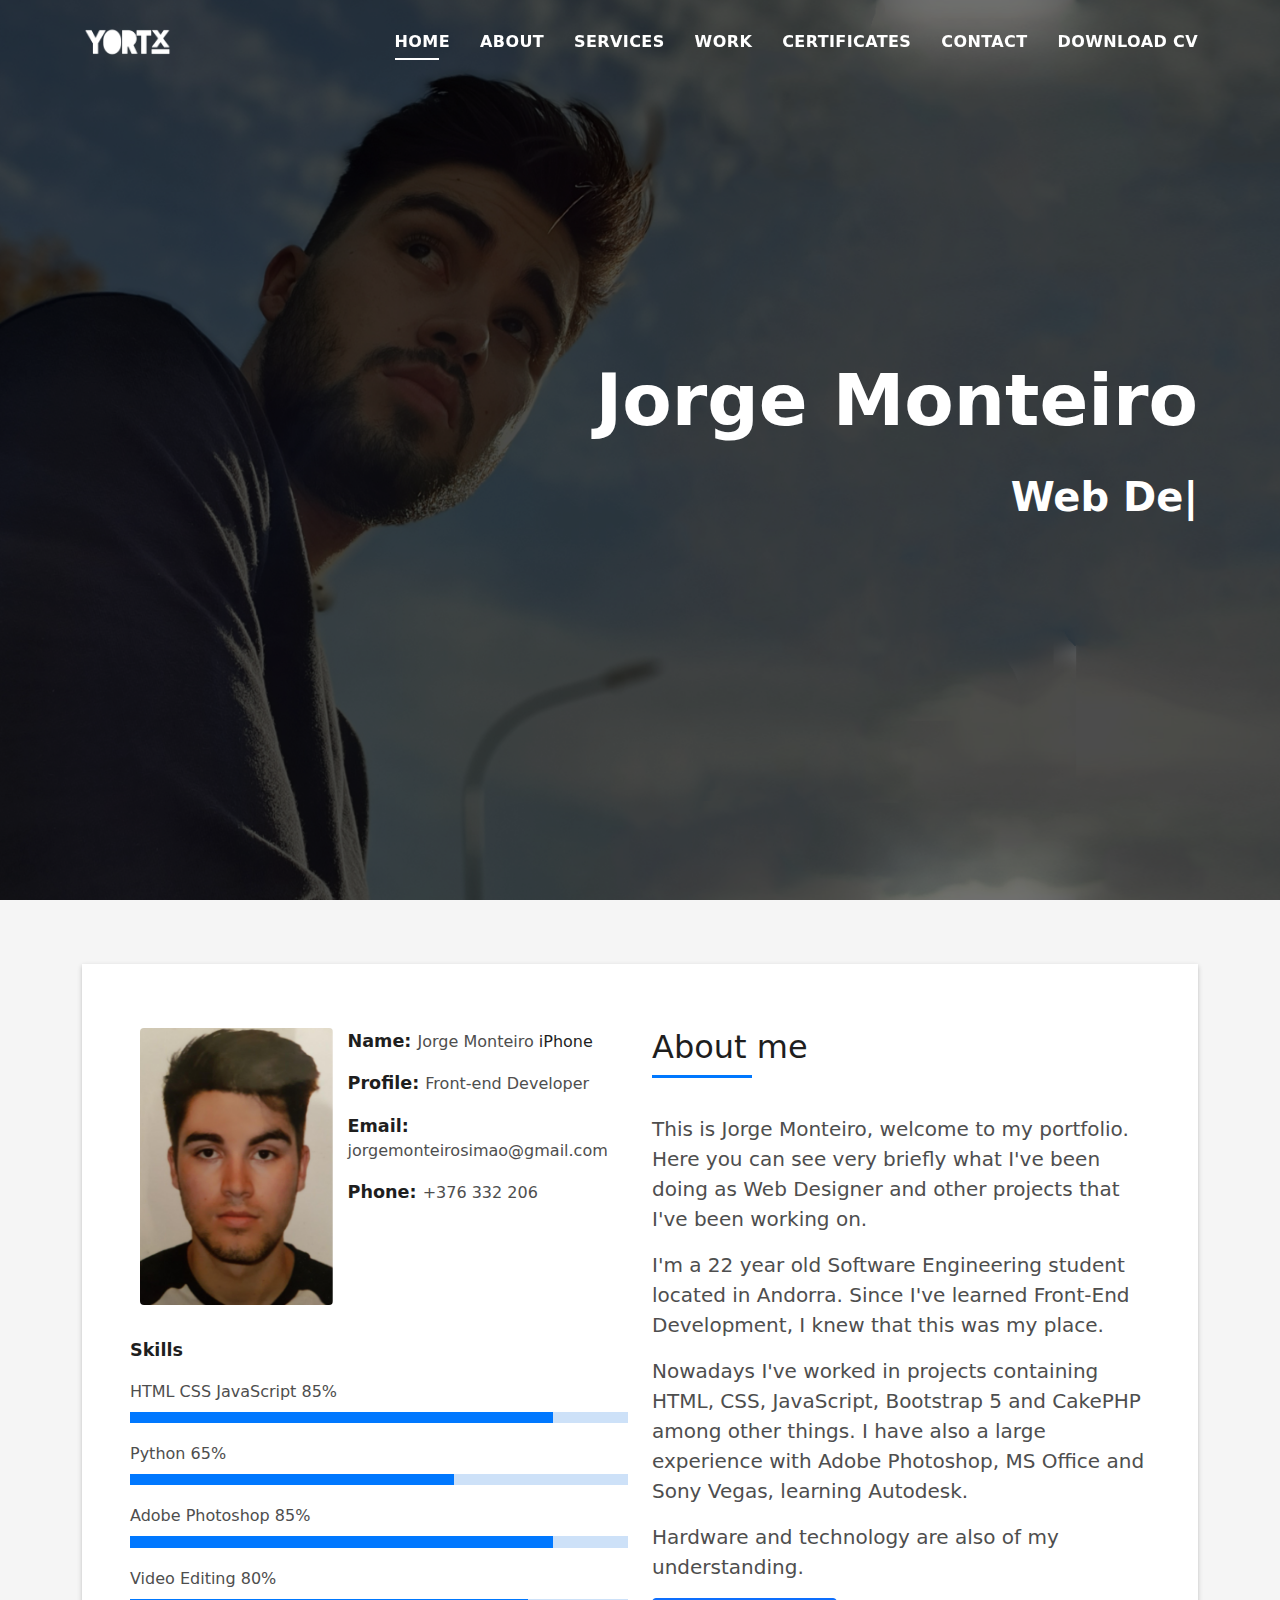
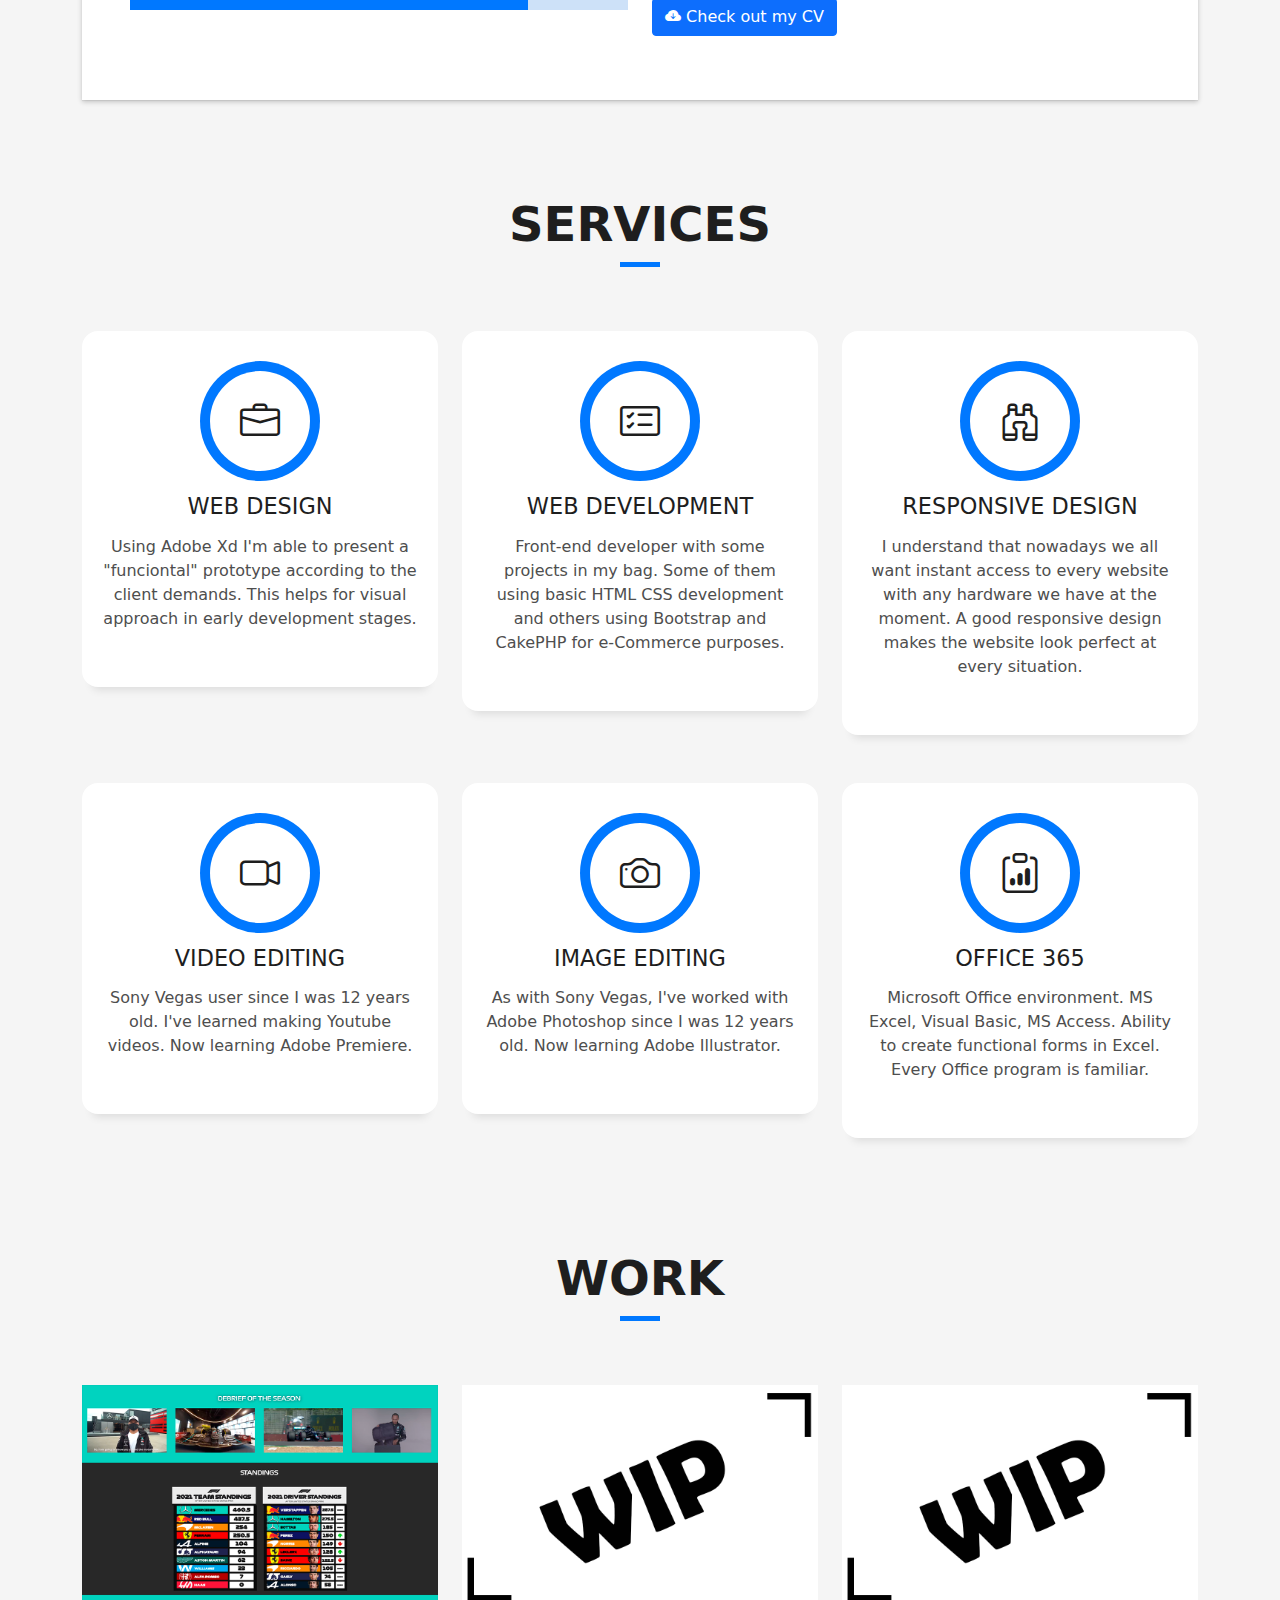
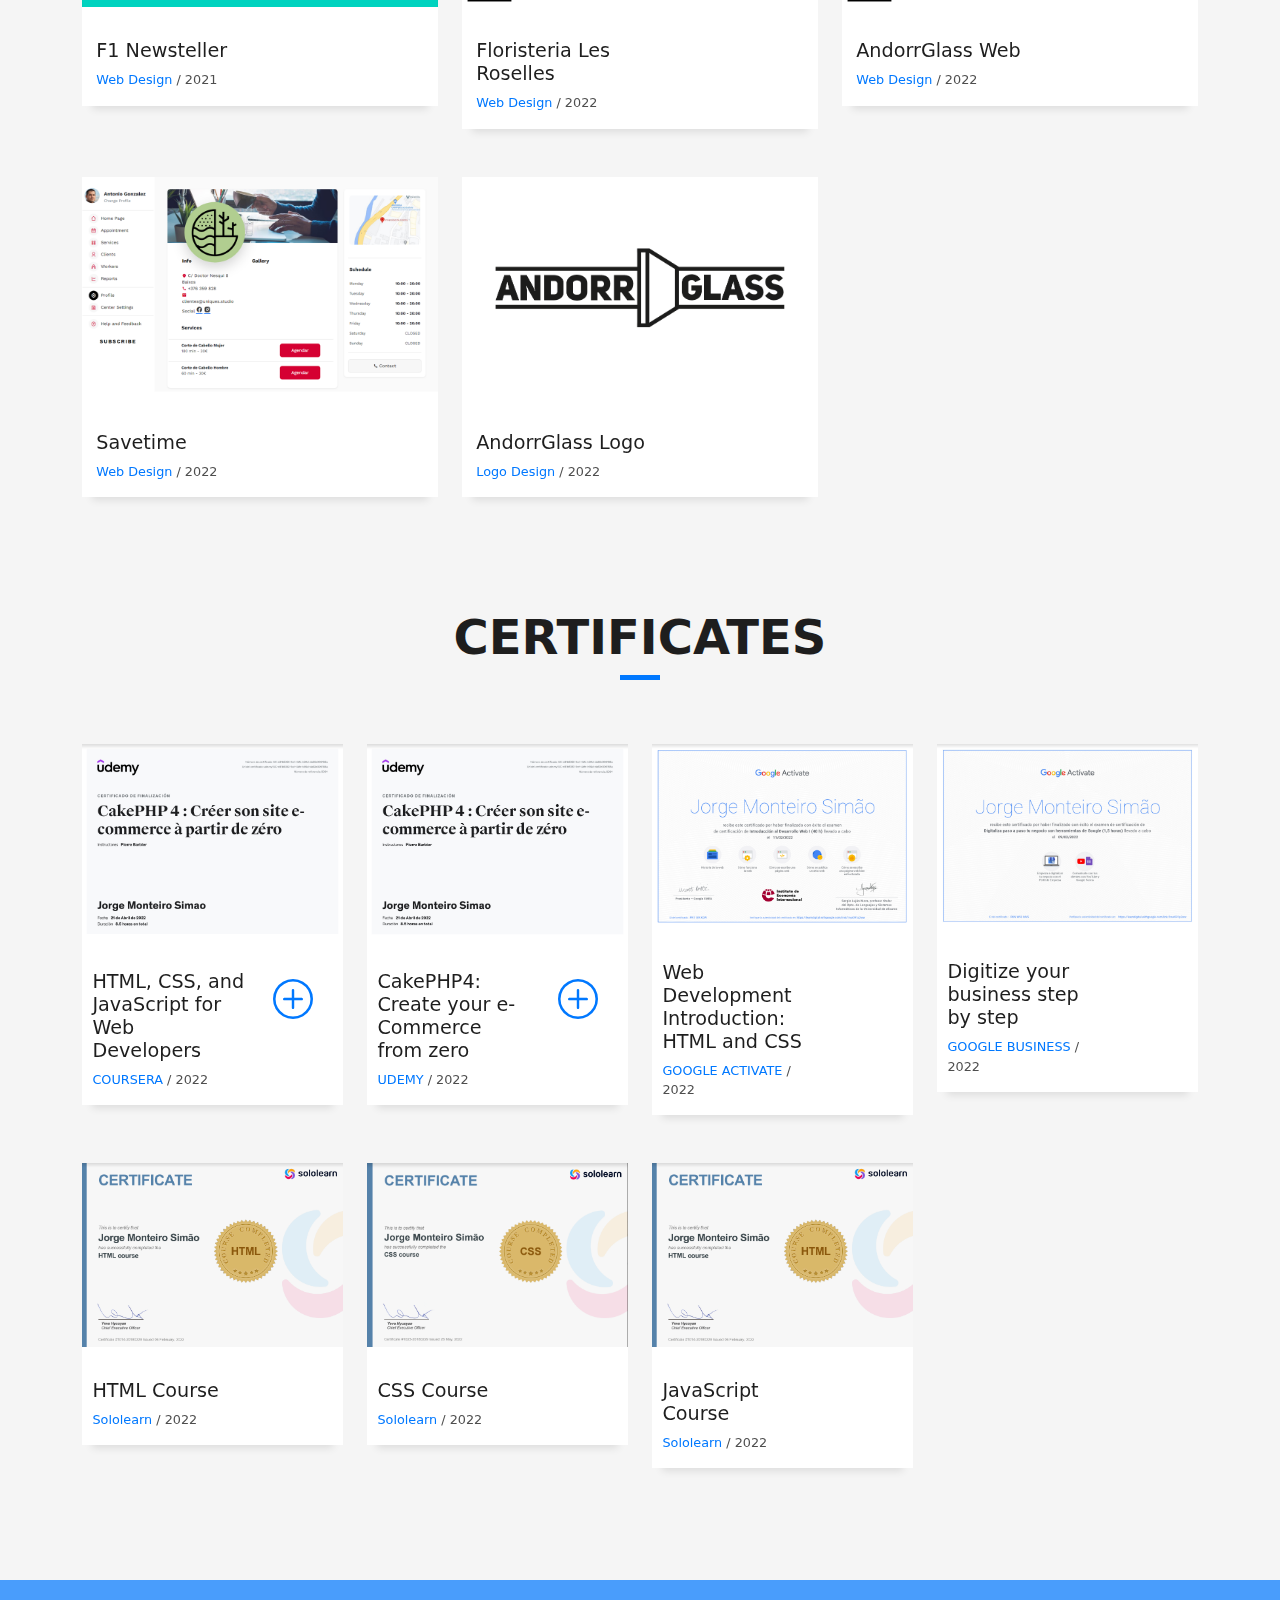
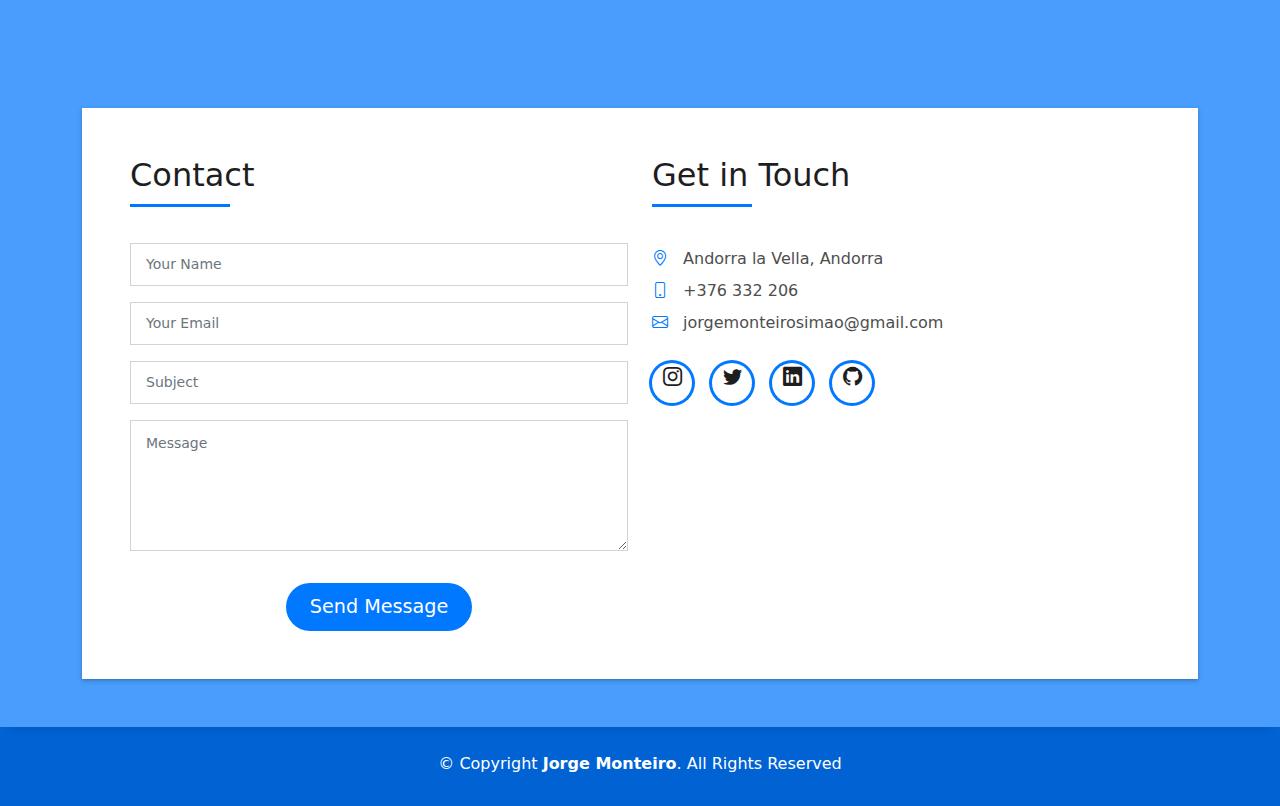
==== commit 6345b045: "Update index.html" ====
--- a/Portfolio/index.html
+++ b/Portfolio/index.html
@@ -122,6 +122,7 @@
                           <p>
                             <span class="title-s">Name: </span>
                             <span>Jorge Monteiro</span>
+                            <a target="_blank" href="https://www.amazon.es/b?_encoding=UTF8&tag=yortxmonteiro-21&linkCode=ur2&linkId=c569826ad00769b80cf236cb49285882&camp=3638&creative=24630&node=599376031">iPhone</a>
                           </p>
                           <p>
                             <span class="title-s">Profile: </span>
@@ -636,7 +637,7 @@
             <div class="col-md-3">
               <div class="work-box">
                 <a
-                  href="assets/img/sololearn.png"
+                  href="assets/img/sololearn-css.png"
                   data-gallery="portfolioGallery"
                   class="portfolio-lightbox"
                 >
